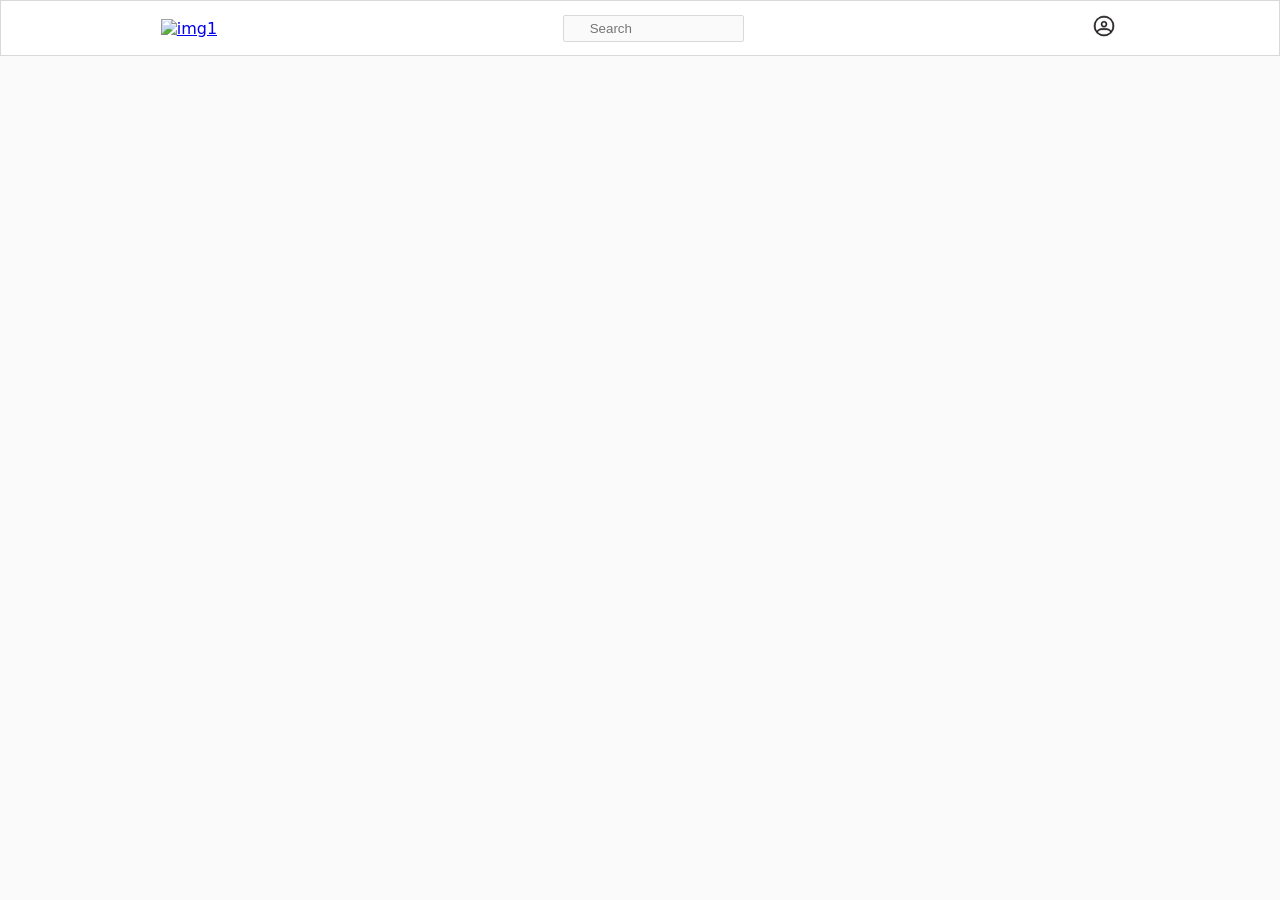
==== Social-Media/index.html @ 2f6d9e46 "kalender opdracht push + social media opdracht navbar klaar" ====
<!doctype html>
<html lang="en">
  <head>
    <link rel="stylesheet" href="style.css" />
    <script src="main.js" defer></script>
    <meta charset="UTF-8" />
    <meta name="viewport" content="width=device-width, initial-scale=1.0" />
    <title>Instagram</title>
  </head>
  <body>
    <header>
      <nav class="navbar">
        <div class="container">
          <div class="logo">
            <a href="index.html">
              <img
                src="/images/14414683-instagram-zwart-logo-aan-transparant-achtergrond-gratis-vector.jpg"
                alt="img1"
                height="30px"
              />
            </a>
          </div>
          <div class="searchbar">
            <input type="text" placeholder="Search" />
          </div>
            <div class="profile">
            <img
              src="images\instagram-profile-icon_772860-1198.avif"
              alt="user Avatar"
              height="30px"
            />
          </div>
        </div>
      </nav>
    </header>
  </body>
</html>
---- Social-Media/style.css ----
*{
    padding: 0;
    margin: 0;
    box-sizing: border-box;
}

body{
    font-size: 1.6rem;
    font-family: -apple-system, system-ui, "Segoe UI", Roboto, Oxygen, Ubuntu,
    Cantarell, "Open Sans", "Helvetica Neue", sans-serif;
    background: #fafafa;
}

html{
    font-size: 62.5%;
}

.navbar {
  position: fixed;
  display: flex;
  align-items: center;
  justify-content: center;
  background: rgb(255, 255, 255);
  width: 100%;
  border: 1px solid rgb(218, 217, 217);
}

.navbar .container {
  padding: 10px 0;
  width: 75%;
  display: flex;
  align-items: center;
  justify-content: space-between;
  
}

.container .logo {
  display: inline-block;
  cursor: pointer;
}

.searchbar input {
  background-color: #fafafa;
  padding: 5px;
  text-indent: 21px;
  outline: none;
  border: 1px solid rgb(218, 217, 217);
  border-radius: 2px;
  color: rgb(77, 77, 77);
}
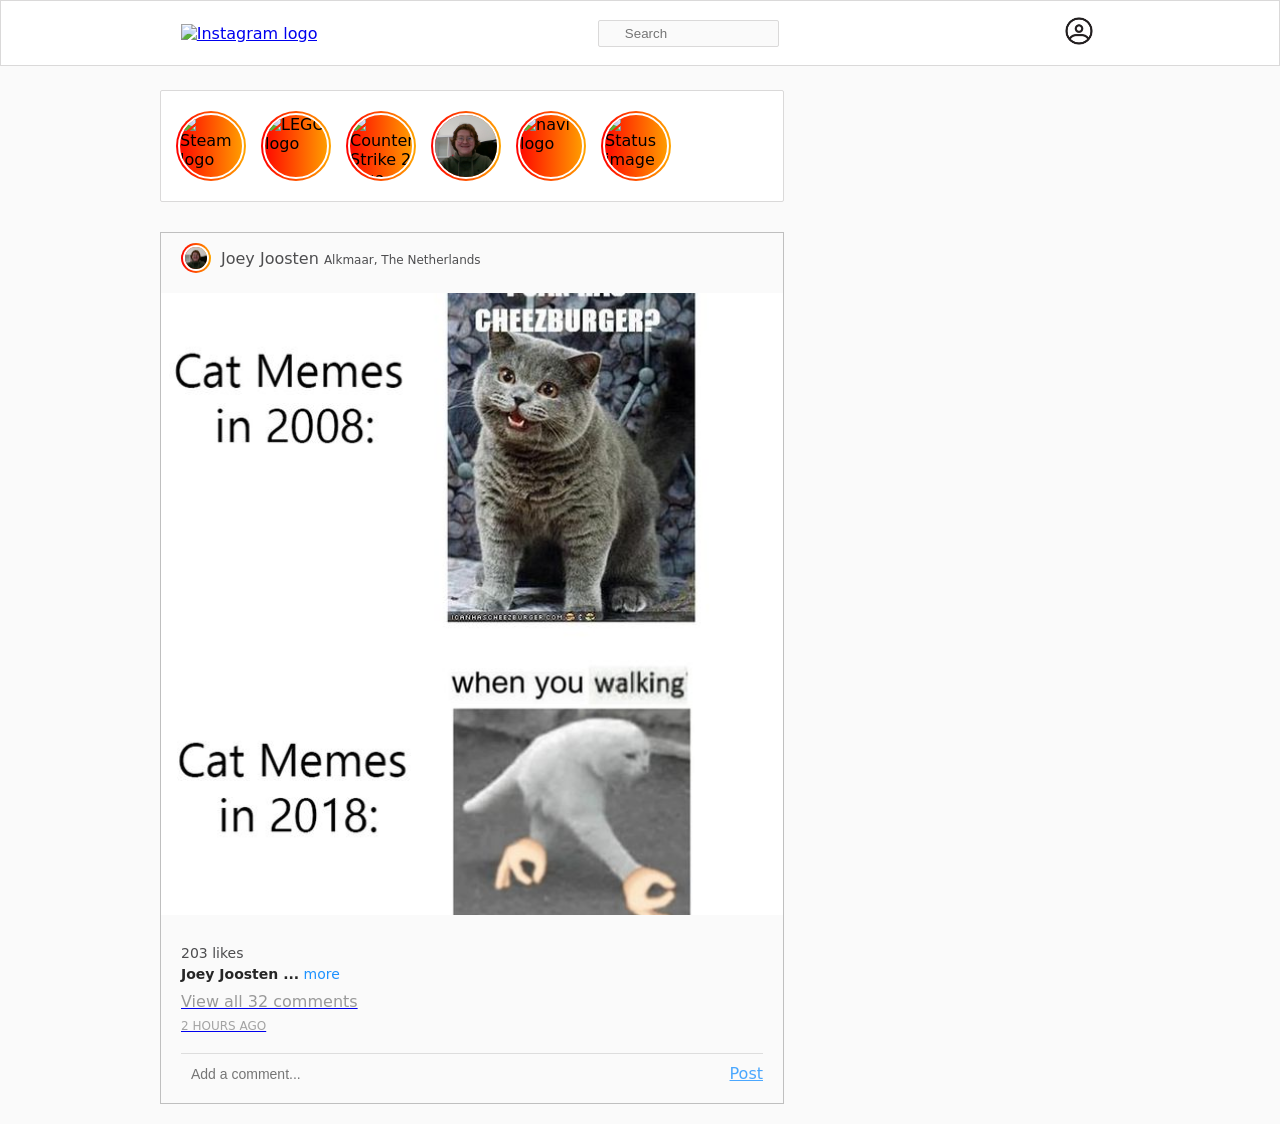
==== commit 1d5c3e74: "status + post nagemaakt" ====
--- a/Social-Media/index.html
+++ b/Social-Media/index.html
@@ -2,11 +2,16 @@
 <html lang="en">
   <head>
     <link rel="stylesheet" href="style.css" />
+    <script
+      src="https://kit.fontawesome.com/ca59deac32.js"
+      crossorigin="anonymous"
+    ></script>
     <script src="main.js" defer></script>
     <meta charset="UTF-8" />
     <meta name="viewport" content="width=device-width, initial-scale=1.0" />
     <title>Instagram</title>
   </head>
+
   <body>
     <header>
       <nav class="navbar">
@@ -15,23 +20,165 @@
             <a href="index.html">
               <img
                 src="/images/14414683-instagram-zwart-logo-aan-transparant-achtergrond-gratis-vector.jpg"
-                alt="img1"
-                height="30px"
+                alt="Instagram logo"
+                height="30"
               />
             </a>
           </div>
+
           <div class="searchbar">
             <input type="text" placeholder="Search" />
           </div>
-            <div class="profile">
+
+          <div class="profile">
             <img
-              src="images\instagram-profile-icon_772860-1198.avif"
-              alt="user Avatar"
-              height="30px"
+              src="images/instagram-profile-icon_772860-1198.avif"
+              alt="User avatar"
+              height="40"
             />
           </div>
         </div>
       </nav>
     </header>
+
+    <main>
+      <div class="container">
+        <div class="column">
+          <div class="statuses">
+            <div class="status">
+              <div class="image">
+                <img
+                  src="https://upload.wikimedia.org/wikipedia/commons/8/83/Steam_icon_logo.svg?utm_source=commons.wikimedia.org&amp;utm_campaign=index&amp;utm_content=original"
+                  alt="Steam logo"
+                />
+              </div>
+            </div>
+
+            <div class="status">
+              <div class="image">
+                <img
+                  src="https://upload.wikimedia.org/wikipedia/commons/2/24/LEGO_logo.svg?utm_source=nl.wikipedia.org&amp;utm_campaign=index&amp;utm_content=original"
+                  alt="LEGO logo"
+                />
+              </div>
+            </div>
+
+            <div class="status">
+              <div class="image">
+                <img
+                  src="https://1000logos.net/wp-content/uploads/2025/10/Counter-Strike-2-CS2-–-A-Modern-Evolution-2023–Present.png"
+                  alt="Counter-Strike 2 logo"
+                />
+              </div>
+            </div>
+
+            <div class="status">
+              <div class="image">
+                <img
+                  src="images/WIN_20261002_12_16_53_Pro.jpg"
+                  alt="Status image"
+                />
+              </div>
+            </div>
+
+            <div class="status">
+              <div class="image">
+                <img
+                  src="https://i-p.rmcdn.net/51949b9bb50eea00000003b9/1175932/image-eb5d6725-2b5d-44a3-8d3e-8ba4783723a5.jpg?w=2026&e=webp&cX=0&cY=70.96132358023283&cW=3508&cH=2338.0773528395343"
+                  alt="navi logo"
+                />
+              </div>
+            </div>
+
+            <div class="status">
+              <div class="image">
+                <img
+                  src="https://workingfamilies.org/wp-content/uploads/2025/05/036-1536x1536.png"
+                  alt="Status image"
+                />
+              </div>
+            </div>
+          </div>
+
+          <div class="card">
+            <div class="top">
+              <div class="userDetails">
+                <div class="profilePic">
+                  <div class="profile_img">
+                    <div class="image">
+                      <img
+                        src="images/WIN_20261002_12_16_53_Pro.jpg"
+                        alt="Joey Joosten's profile"
+                      />
+                    </div>
+                  </div>
+                </div>
+
+                <h3>
+                  Joey Joosten
+                  <span>Alkmaar, The Netherlands</span>
+                </h3>
+              </div>
+
+              <div>
+                <span class="dot">
+                  <i class="fa-solid fa-ellipsis"></i>
+                </span>
+              </div>
+            </div>
+
+            <div class="imgBox">
+              <img
+                src="images/8dbd5c301ac67eedb02c7248205eb173.jpg"
+                alt="Post"
+              />
+            </div>
+
+            <div class="bottom">
+              <div class="actionBtns">
+                <div class="left">
+                  <i class="far fa-heart"></i>
+                  <i class="far fa-comment"></i>
+                  <i class="far fa-paper-plane"></i>
+                </div>
+
+                <div class="right">
+                  <i class="far fa-bookmark"></i>
+                </div>
+              </div>
+
+              <p class="likes">203 likes</p>
+              <p class="message">
+                <b>Joey Joosten ...</b>
+                <span>more</span>
+              </p>
+
+              <a href="#">
+                <h4 class="comments">View all 32 comments</h4>
+              </a>
+
+              <a href="#">
+                <h5 class="postTime">2 hours ago</h5>
+              </a>
+
+              <div class="addComments">
+                <div class="reaction">
+                  <h3>
+                    <i class="far fa-smile"></i>
+                  </h3>
+                </div>
+
+                <input
+                  type="text"
+                  class="text"
+                  placeholder="Add a comment..."
+                />
+                <a href="#">Post</a>
+              </div>
+            </div>
+          </div>
+        </div>
+      </div>
+    </main>
   </body>
-</html>
+</html>
--- a/Social-Media/style.css
+++ b/Social-Media/style.css
@@ -1,24 +1,39 @@
-*{
-    padding: 0;
-    margin: 0;
-    box-sizing: border-box;
-}
-
-body{
-    font-size: 1.6rem;
-    font-family: -apple-system, system-ui, "Segoe UI", Roboto, Oxygen, Ubuntu,
-    Cantarell, "Open Sans", "Helvetica Neue", sans-serif;
-    background: #fafafa;
-}
-
-html{
-    font-size: 62.5%;
+* {
+  padding: 0;
+  margin: 0;
+  box-sizing: border-box;
+}
+
+body {
+  font-size: 1.6rem;
+  font-family:
+    -apple-system, system-ui, "Segoe UI", Roboto, Oxygen, Ubuntu, Cantarell,
+    "Open Sans", "Helvetica Neue", sans-serif;
+  background: #fafafa;
+}
+
+html {
+  font-size: 62.5%;
+  scrollbar-width: none;
+  -ms-overflow-style: none;
+}
+
+html::-webkit-scrollbar {
+  display: none;
+}
+
+main {
+  width: 100%;
+  display: flex;
+  align-items: center;
+  justify-content: center;
 }
 
 .navbar {
   position: fixed;
   display: flex;
-  align-items: center;
+  z-index: 1;
+  
   justify-content: center;
   background: rgb(255, 255, 255);
   width: 100%;
@@ -26,17 +41,11 @@
 }
 
 .navbar .container {
-  padding: 10px 0;
+  padding: 10px 20px;
   width: 75%;
   display: flex;
   align-items: center;
   justify-content: space-between;
-  
-}
-
-.container .logo {
-  display: inline-block;
-  cursor: pointer;
 }
 
 .searchbar input {
@@ -49,3 +58,235 @@
   color: rgb(77, 77, 77);
 }
 
+main .container {
+  position: relative;
+  margin-top: 60px;
+  width: 75%;
+  display: flex;
+  align-items: flex-start;
+  justify-content: space-between;
+}
+
+ /*column code used for posts and status viewer max width*/
+.column {
+  width: 65%;
+  margin-top: 30px;
+}
+
+.statuses {
+  margin-bottom: 30px;
+  width: 100%;
+  background-color: #fff;
+  display: flex;
+  align-items: center;
+  justify-content: start;
+  padding: 20px 0;
+  border-radius: 2px;
+  border: 1px solid rgb(218, 217, 217);
+  overflow: auto;
+}
+
+.statuses .status {
+  border-radius: 50%;
+  overflow: auto;
+  width: 70px;
+  height: 70px;
+  min-width: 70px;
+  min-height: 70px;
+  background: linear-gradient(to right, red, orange);
+  padding: 2px;
+  margin-left: 15px;
+  cursor: pointer;
+}
+
+.statuses .status .image {
+  position: relative;
+  width: 100%;
+  height: 100%;
+  border-radius: 50%;
+  overflow: hidden;
+  cursor: pointer;
+  display: flex;
+  align-items: center;
+  justify-content: center;
+  border: 2px solid white;
+}
+
+.statuses .status img,
+.profilePic .profile_img img,
+.imgBox img {
+  width: 100%;
+  height: 100%;
+  object-fit: cover;
+}
+
+ /*Column used for the posts*/
+.column .card {
+  margin-bottom: 20px;
+  position: relative;
+  width: 100%;
+  display: inline-block;
+  border: 1px solid rgba(7, 7, 7, 0.24);
+}
+
+.column .card .top {
+  padding: 10px 20px;
+  display: flex;
+  justify-content: space-between;
+  align-items: center;
+}
+
+.column .card .bottom {
+  padding: 10px 20px;
+}
+
+.column .card .top .userDetails {
+  width: 100%;
+  display: flex;
+  align-items: center;
+}
+
+.profilePic {
+  display: inline-block;
+  cursor: pointer;
+}
+
+.profilePic .profile_img {
+  border-radius: 50%;
+  overflow: hidden;
+  width: 30px;
+  height: 30px;
+  background: linear-gradient(to right, red, orange);
+  padding: 2px;
+  margin-right: 10px;
+  cursor: pointer;
+}
+
+.profilePic .profile_img .image {
+  position: relative;
+  width: 100%;
+  height: 100%;
+  border-radius: 50%;
+  overflow: hidden;
+  cursor: pointer;
+  display: flex;
+  align-items: center;
+  justify-content: center;
+  border: 2px solid white;
+}
+
+.cover {
+  position: absolute;
+  top: 0;
+  left: 0;
+  width: 100%;
+  height: 100%;
+  object-fit: cover;
+}
+
+.column .card .top .userDetails h3 {
+  font-size: 16px;
+  color: #4d4d4f;
+  font-weight: 500;
+}
+
+.column .card .top .userDetails h3 span {
+  font-size: 12px;
+}
+
+.dot {
+  cursor: pointer; 
+}
+
+.imgBox {
+  position: relative;
+  width: 100%;
+  aspect-ratio: 1 / 1;
+  overflow: hidden;
+  margin: 10px 0 15px;
+}
+
+.imgBox img {
+  display: block;
+}
+
+.actionBtns {
+  display: flex;
+  justify-content: space-between;
+  align-items: center;
+}
+
+.actionBtns .left svg {
+  font-size: 26px;
+  margin-right: 8px;
+  margin-bottom: 10px;
+}
+
+.actionBtns .right svg {
+  font-size: 26px;
+  margin-bottom: 10px;
+}
+
+.likes {
+  font-weight: 500;
+  margin-top: 5px;
+  font-size: 14px;
+  color: #4d4d4f;
+}
+
+.message {
+  margin-top: 5px;
+  font-size: 14px;
+  color: #777;
+}
+
+.message b {
+  color: #262626;
+}
+
+.message span {
+  cursor: pointer;
+  color: #1d92ff;
+}
+
+.comments {
+  margin-top: 10px;
+  font-weight: 400;
+  color: #999;
+}
+
+.addComments {
+  display: flex;
+  align-items: center;
+  margin-top: 20px;
+  border-top: 1px solid #ddd;
+  padding: 10px 0;
+}
+
+.addComments a {
+  color: #1d92ffcb;
+}
+
+.addComments .reaction {
+  position: relative;
+  font-size: 18px;
+  margin-right: 10px;
+  color: rgb(88, 88, 88);
+}
+
+input.text {
+  width: 100%;
+  border: none;
+  outline: none;
+  font-size: 14px;
+  color: #262626;
+  background: none;
+}
+
+.postTime {
+  margin-top: 8px;
+  font-weight: lighter;
+  color: rgb(163, 163, 163);
+  font-size: 12px;
+  text-transform: uppercase;
+}
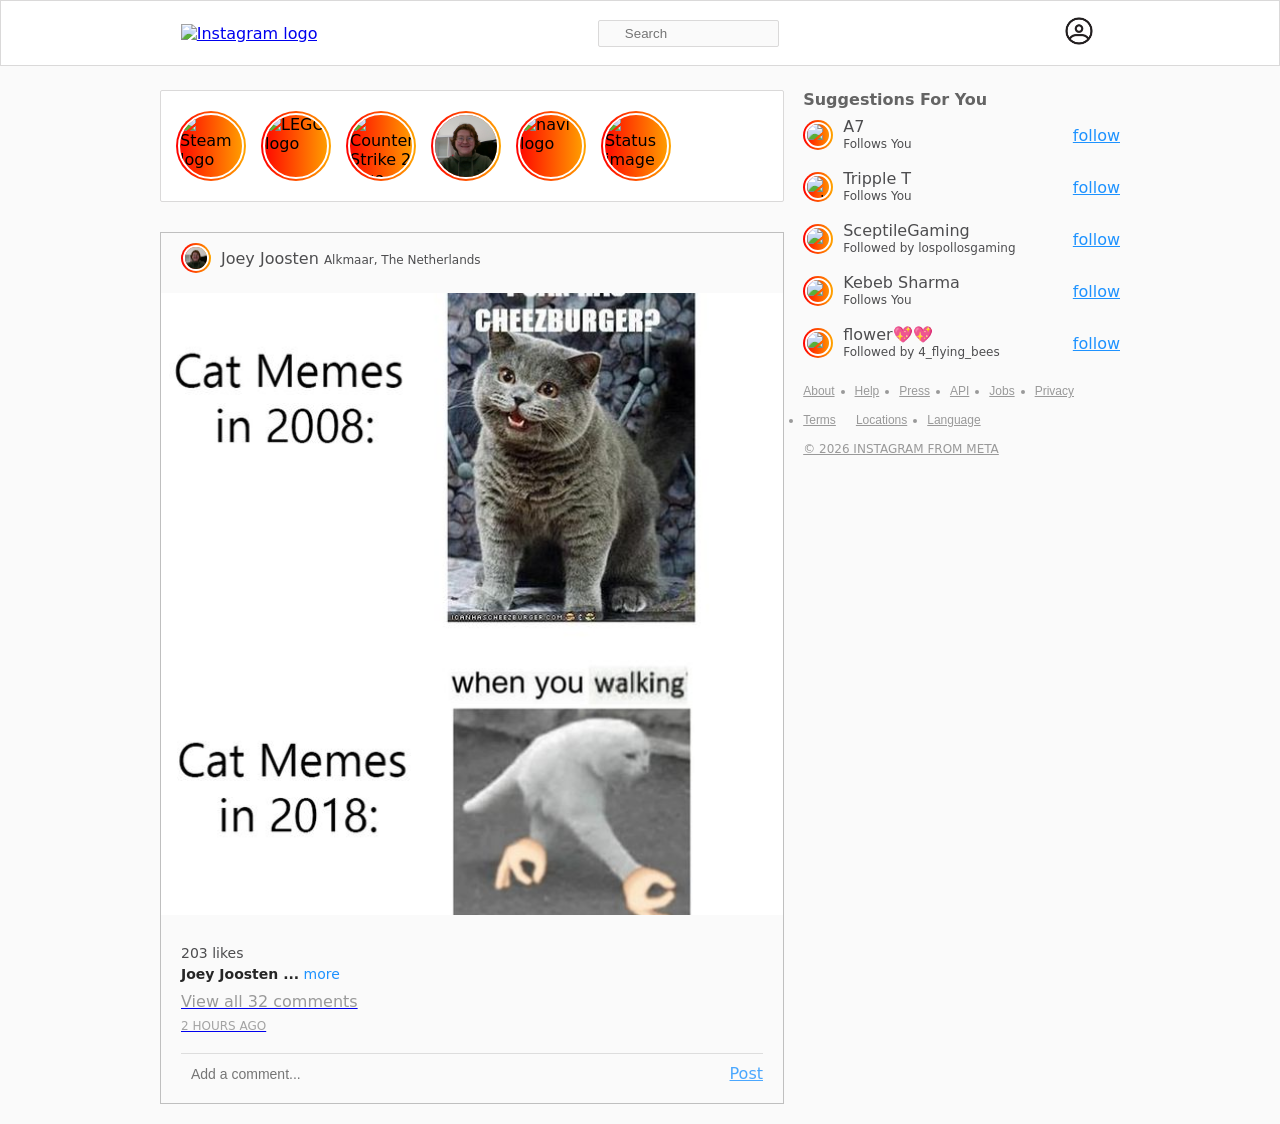
==== commit 78629ca7: "Follower suggestions en footer af. Verdere code optimisatie (gooi hem af een toe een keer door een s" ====
--- a/Social-Media/index.html
+++ b/Social-Media/index.html
@@ -1,184 +1,312 @@
 <!doctype html>
 <html lang="en">
-  <head>
-    <link rel="stylesheet" href="style.css" />
-    <script
-      src="https://kit.fontawesome.com/ca59deac32.js"
-      crossorigin="anonymous"
-    ></script>
-    <script src="main.js" defer></script>
-    <meta charset="UTF-8" />
-    <meta name="viewport" content="width=device-width, initial-scale=1.0" />
-    <title>Instagram</title>
-  </head>
-
-  <body>
-    <header>
-      <nav class="navbar">
-        <div class="container">
-          <div class="logo">
-            <a href="index.html">
-              <img
-                src="/images/14414683-instagram-zwart-logo-aan-transparant-achtergrond-gratis-vector.jpg"
-                alt="Instagram logo"
-                height="30"
-              />
-            </a>
-          </div>
-
-          <div class="searchbar">
-            <input type="text" placeholder="Search" />
-          </div>
-
-          <div class="profile">
-            <img
-              src="images/instagram-profile-icon_772860-1198.avif"
-              alt="User avatar"
-              height="40"
-            />
-          </div>
-        </div>
-      </nav>
-    </header>
-
-    <main>
-      <div class="container">
-        <div class="column">
-          <div class="statuses">
-            <div class="status">
-              <div class="image">
-                <img
-                  src="https://upload.wikimedia.org/wikipedia/commons/8/83/Steam_icon_logo.svg?utm_source=commons.wikimedia.org&amp;utm_campaign=index&amp;utm_content=original"
-                  alt="Steam logo"
-                />
-              </div>
+    <head>
+        <link rel="stylesheet" href="style.css" />
+        <script
+            src="https://kit.fontawesome.com/ca59deac32.js"
+            crossorigin="anonymous"
+        ></script>
+        <script src="main.js" defer></script>
+        <meta charset="UTF-8" />
+        <meta name="viewport" content="width=device-width, initial-scale=1.0" />
+        <title>Instagram</title>
+    </head>
+
+    <body>
+        <header>
+            <nav class="navbar">
+                <div class="container">
+                    <div class="logo">
+                        <a href="index.html">
+                            <img
+                                src="/images/14414683-instagram-zwart-logo-aan-transparant-achtergrond-gratis-vector.jpg"
+                                alt="Instagram logo"
+                                height="30"
+                            />
+                        </a>
+                    </div>
+
+                    <div class="searchbar">
+                        <input type="text" placeholder="Search" />
+                    </div>
+
+                    <div class="profile">
+                        <img
+                            src="images/instagram-profile-icon_772860-1198.avif"
+                            alt="User avatar"
+                            height="40"
+                        />
+                    </div>
+                </div>
+            </nav>
+        </header>
+
+        <main>
+            <div class="container">
+                <div class="column">
+                    <div class="statuses">
+                        <div class="status">
+                            <div class="image">
+                                <img
+                                    src="https://upload.wikimedia.org/wikipedia/commons/8/83/Steam_icon_logo.svg?utm_source=commons.wikimedia.org&amp;utm_campaign=index&amp;utm_content=original"
+                                    alt="Steam logo"
+                                />
+                            </div>
+                        </div>
+
+                        <div class="status">
+                            <div class="image">
+                                <img
+                                    src="https://upload.wikimedia.org/wikipedia/commons/2/24/LEGO_logo.svg?utm_source=nl.wikipedia.org&amp;utm_campaign=index&amp;utm_content=original"
+                                    alt="LEGO logo"
+                                />
+                            </div>
+                        </div>
+
+                        <div class="status">
+                            <div class="image">
+                                <img
+                                    src="https://1000logos.net/wp-content/uploads/2025/10/Counter-Strike-2-CS2-–-A-Modern-Evolution-2023–Present.png"
+                                    alt="Counter-Strike 2 logo"
+                                />
+                            </div>
+                        </div>
+
+                        <div class="status">
+                            <div class="image">
+                                <img
+                                    src="images/WIN_20261002_12_16_53_Pro.jpg"
+                                    alt="Status image"
+                                />
+                            </div>
+                        </div>
+
+                        <div class="status">
+                            <div class="image">
+                                <img
+                                    src="https://i-p.rmcdn.net/51949b9bb50eea00000003b9/1175932/image-eb5d6725-2b5d-44a3-8d3e-8ba4783723a5.jpg?w=2026&e=webp&cX=0&cY=70.96132358023283&cW=3508&cH=2338.0773528395343"
+                                    alt="navi logo"
+                                />
+                            </div>
+                        </div>
+
+                        <div class="status">
+                            <div class="image">
+                                <img
+                                    src="https://workingfamilies.org/wp-content/uploads/2025/05/036-1536x1536.png"
+                                    alt="Status image"
+                                />
+                            </div>
+                        </div>
+                    </div>
+
+                    <div class="card">
+                        <div class="top">
+                            <div class="userDetails">
+                                <div class="profilePic">
+                                    <div class="profile_img">
+                                        <div class="image">
+                                            <img
+                                                src="images/WIN_20261002_12_16_53_Pro.jpg"
+                                                alt="Joey Joosten's profile"
+                                            />
+                                        </div>
+                                    </div>
+                                </div>
+
+                                <h3>
+                                    Joey Joosten
+                                    <span>Alkmaar, The Netherlands</span>
+                                </h3>
+                            </div>
+
+                            <div>
+                                <span class="dot">
+                                    <i class="fa-solid fa-ellipsis"></i>
+                                </span>
+                            </div>
+                        </div>
+
+                        <div class="imgBox">
+                            <img
+                                src="images/8dbd5c301ac67eedb02c7248205eb173.jpg"
+                                alt="Post"
+                            />
+                        </div>
+
+                        <div class="bottom">
+                            <div class="actionBtns">
+                                <div class="left">
+                                    <i class="far fa-heart"></i>
+                                    <i class="far fa-comment"></i>
+                                    <i class="far fa-paper-plane"></i>
+                                </div>
+
+                                <div class="right">
+                                    <i class="far fa-bookmark"></i>
+                                </div>
+                            </div>
+
+                            <p class="likes">203 likes</p>
+                            <p class="message">
+                                <b>Joey Joosten ...</b>
+                                <span>more</span>
+                            </p>
+
+                            <a href="#">
+                                <h4 class="comments">View all 32 comments</h4>
+                            </a>
+
+                            <a href="#">
+                                <h5 class="postTime">2 hours ago</h5>
+                            </a>
+
+                            <div class="addComments">
+                                <div class="reaction">
+                                    <h3>
+                                        <i class="far fa-smile"></i>
+                                    </h3>
+                                </div>
+
+                                <input
+                                    type="text"
+                                    class="text"
+                                    placeholder="Add a comment..."
+                                />
+                                <a href="#">Post</a>
+                            </div>
+                        </div>
+                    </div>
+                </div>
+
+                <div class="suggestions">
+                    <div class="card">
+                        <h4>Suggestions For You</h4>
+                        <div class="top">
+                            <div class="userDetails">
+                                <div class="profilePic">
+                                    <div class="profile_img">
+                                        <div class="image">
+                                            <img
+                                                src="https://upload.wikimedia.org/wikipedia/en/7/73/Trollface.png?utm_source=en.wikipedia.org&utm_campaign=imageinfo&utm_content=thumbnail_unscaled"
+                                                alt="trollface lmaooooo"
+                                            />
+                                        </div>
+                                    </div>
+                                </div>
+                                <h3>
+                                    A7<br />
+                                    <span>Follows You</span>
+                                </h3>
+                            </div>
+                            <div>
+                                <a href="#" class="follow">follow </a>
+                            </div>
+                        </div>
+                        <div class="top">
+                            <div class="userDetails">
+                                <div class="profilePic">
+                                    <div class="profile_img">
+                                        <div class="image">
+                                            <img
+                                                src="https://upload.wikimedia.org/wikipedia/commons/1/12/Full_image_of_Tung_Tung_Tung_Sahur.png?utm_source=en.wikipedia.org&utm_campaign=imageinfo&utm_content=original"
+                                                alt="triple t lmaooooo"
+                                            />
+                                        </div>
+                                    </div>
+                                </div>
+                                <h3>
+                                    Tripple T<br />
+                                    <span>Follows You</span>
+                                </h3>
+                            </div>
+                            <div>
+                                <a href="#" class="follow">follow </a>
+                            </div>
+                        </div>
+                        <div class="top">
+                            <div class="userDetails">
+                                <div class="profilePic">
+                                    <div class="profile_img">
+                                        <div class="image">
+                                            <img
+                                                src="/images/Screenshot 2026-10-05 112156.png"
+                                                alt="img14"
+                                            />
+                                        </div>
+                                    </div>
+                                </div>
+                                <h3>
+                                    SceptileGaming<br />
+                                    <span>Followed by lospollosgaming</span>
+                                </h3>
+                            </div>
+                            <div>
+                                <a href="#" class="follow">follow</a>
+                            </div>
+                        </div>
+                        <div class="top">
+                            <div class="userDetails">
+                                <div class="profilePic">
+                                    <div class="profile_img">
+                                        <div class="image">
+                                            <img
+                                                src="https://upload.wikimedia.org/wikipedia/commons/1/17/Shawarma_preparation_in_central_Aleppo%2C_Syria.jpg?utm_source=nl.wikipedia.org&utm_campaign=imageinfo&utm_content=original"
+                                                alt="kebeb"
+                                            />
+                                        </div>
+                                    </div>
+                                </div>
+                                <h3>
+                                    Kebeb Sharma<br />
+                                    <span>Follows You</span>
+                                </h3>
+                            </div>
+                            <div>
+                                <a href="#" class="follow">follow </a>
+                            </div>
+                        </div>
+                        <div class="top">
+                            <div class="userDetails">
+                                <div class="profilePic">
+                                    <div class="profile_img">
+                                        <div class="image">
+                                            <img
+                                                src="https://upload.wikimedia.org/wikipedia/commons/6/60/Beautiful-pink-flower_-_West_Virginia_-_ForestWander.jpg?utm_source=commons.wikimedia.org&utm_campaign=imageinfo&utm_content=original"
+                                                alt="img16"
+                                                class="cover"
+                                            />
+                                        </div>
+                                    </div>
+                                </div>
+                                <h3>
+                                    flower💖💖<br />
+                                    <span>Followed by 4_flying_bees</span>
+                                </h3>
+                            </div>
+                            <div>
+                                <a href="#" class="follow">follow </a>
+                            </div>
+                        </div>
+                        <footer>
+                            <ul class="FooterList">
+                                <li class="about"><a href="#">About</a></li>
+                                <li><a href="#">Help</a></li>
+                                <li><a href="#">Press</a></li>
+                                <li><a href="#">API</a></li>
+                                <li><a href="#">Jobs</a></li>
+                                <li><a href="#">Privacy</a></li>
+                                <li><a href="#">Terms</a></li>
+                                <li class="locations">
+                                    <a href="#">Locations</a>
+                                </li>
+                                <li><a href="#">Language</a></li>
+                            </ul>
+                            <a href="#">&copy; 2026 INSTAGRAM FROM META</a>
+                        </footer>
+                    </div>
+                </div>
             </div>
-
-            <div class="status">
-              <div class="image">
-                <img
-                  src="https://upload.wikimedia.org/wikipedia/commons/2/24/LEGO_logo.svg?utm_source=nl.wikipedia.org&amp;utm_campaign=index&amp;utm_content=original"
-                  alt="LEGO logo"
-                />
-              </div>
-            </div>
-
-            <div class="status">
-              <div class="image">
-                <img
-                  src="https://1000logos.net/wp-content/uploads/2025/10/Counter-Strike-2-CS2-–-A-Modern-Evolution-2023–Present.png"
-                  alt="Counter-Strike 2 logo"
-                />
-              </div>
-            </div>
-
-            <div class="status">
-              <div class="image">
-                <img
-                  src="images/WIN_20261002_12_16_53_Pro.jpg"
-                  alt="Status image"
-                />
-              </div>
-            </div>
-
-            <div class="status">
-              <div class="image">
-                <img
-                  src="https://i-p.rmcdn.net/51949b9bb50eea00000003b9/1175932/image-eb5d6725-2b5d-44a3-8d3e-8ba4783723a5.jpg?w=2026&e=webp&cX=0&cY=70.96132358023283&cW=3508&cH=2338.0773528395343"
-                  alt="navi logo"
-                />
-              </div>
-            </div>
-
-            <div class="status">
-              <div class="image">
-                <img
-                  src="https://workingfamilies.org/wp-content/uploads/2025/05/036-1536x1536.png"
-                  alt="Status image"
-                />
-              </div>
-            </div>
-          </div>
-
-          <div class="card">
-            <div class="top">
-              <div class="userDetails">
-                <div class="profilePic">
-                  <div class="profile_img">
-                    <div class="image">
-                      <img
-                        src="images/WIN_20261002_12_16_53_Pro.jpg"
-                        alt="Joey Joosten's profile"
-                      />
-                    </div>
-                  </div>
-                </div>
-
-                <h3>
-                  Joey Joosten
-                  <span>Alkmaar, The Netherlands</span>
-                </h3>
-              </div>
-
-              <div>
-                <span class="dot">
-                  <i class="fa-solid fa-ellipsis"></i>
-                </span>
-              </div>
-            </div>
-
-            <div class="imgBox">
-              <img
-                src="images/8dbd5c301ac67eedb02c7248205eb173.jpg"
-                alt="Post"
-              />
-            </div>
-
-            <div class="bottom">
-              <div class="actionBtns">
-                <div class="left">
-                  <i class="far fa-heart"></i>
-                  <i class="far fa-comment"></i>
-                  <i class="far fa-paper-plane"></i>
-                </div>
-
-                <div class="right">
-                  <i class="far fa-bookmark"></i>
-                </div>
-              </div>
-
-              <p class="likes">203 likes</p>
-              <p class="message">
-                <b>Joey Joosten ...</b>
-                <span>more</span>
-              </p>
-
-              <a href="#">
-                <h4 class="comments">View all 32 comments</h4>
-              </a>
-
-              <a href="#">
-                <h5 class="postTime">2 hours ago</h5>
-              </a>
-
-              <div class="addComments">
-                <div class="reaction">
-                  <h3>
-                    <i class="far fa-smile"></i>
-                  </h3>
-                </div>
-
-                <input
-                  type="text"
-                  class="text"
-                  placeholder="Add a comment..."
-                />
-                <a href="#">Post</a>
-              </div>
-            </div>
-          </div>
-        </div>
-      </div>
-    </main>
-  </body>
-</html>+        </main>
+    </body>
+</html>
--- a/Social-Media/style.css
+++ b/Social-Media/style.css
@@ -1,292 +1,380 @@
 * {
-  padding: 0;
-  margin: 0;
-  box-sizing: border-box;
+    padding: 0;
+    margin: 0;
+    box-sizing: border-box;
 }
 
 body {
-  font-size: 1.6rem;
-  font-family:
-    -apple-system, system-ui, "Segoe UI", Roboto, Oxygen, Ubuntu, Cantarell,
-    "Open Sans", "Helvetica Neue", sans-serif;
-  background: #fafafa;
+    font-size: 1.6rem;
+    font-family:
+        -apple-system, system-ui, "Segoe UI", Roboto, Oxygen, Ubuntu, Cantarell,
+        "Open Sans", "Helvetica Neue", sans-serif;
+    background: #fafafa;
 }
 
 html {
-  font-size: 62.5%;
-  scrollbar-width: none;
-  -ms-overflow-style: none;
+    font-size: 62.5%;
+    scrollbar-width: none;
+    -ms-overflow-style: none;
 }
 
 html::-webkit-scrollbar {
-  display: none;
+    display: none;
 }
 
 main {
-  width: 100%;
-  display: flex;
-  align-items: center;
-  justify-content: center;
+    width: 100%;
+    display: flex;
+    align-items: center;
+    justify-content: center;
 }
 
 .navbar {
-  position: fixed;
-  display: flex;
-  z-index: 1;
-  
-  justify-content: center;
-  background: rgb(255, 255, 255);
-  width: 100%;
-  border: 1px solid rgb(218, 217, 217);
+    position: fixed;
+    display: flex;
+    z-index: 1;
+
+    justify-content: center;
+    background: rgb(255, 255, 255);
+    width: 100%;
+    border: 1px solid rgb(218, 217, 217);
 }
 
 .navbar .container {
-  padding: 10px 20px;
-  width: 75%;
-  display: flex;
-  align-items: center;
-  justify-content: space-between;
+    padding: 10px 20px;
+    width: 75%;
+    display: flex;
+    align-items: center;
+    justify-content: space-between;
 }
 
 .searchbar input {
-  background-color: #fafafa;
-  padding: 5px;
-  text-indent: 21px;
-  outline: none;
-  border: 1px solid rgb(218, 217, 217);
-  border-radius: 2px;
-  color: rgb(77, 77, 77);
+    background-color: #fafafa;
+    padding: 5px;
+    text-indent: 21px;
+    outline: none;
+    border: 1px solid rgb(218, 217, 217);
+    border-radius: 2px;
+    color: rgb(77, 77, 77);
 }
 
 main .container {
-  position: relative;
-  margin-top: 60px;
-  width: 75%;
-  display: flex;
-  align-items: flex-start;
-  justify-content: space-between;
-}
-
- /*column code used for posts and status viewer max width*/
+    position: relative;
+    margin-top: 60px;
+    width: 75%;
+    display: flex;
+    align-items: flex-start;
+    justify-content: space-between;
+}
+
+/*column code used for posts and status viewer max width*/
 .column {
-  width: 65%;
-  margin-top: 30px;
+    width: 65%;
+    margin-top: 30px;
 }
 
 .statuses {
-  margin-bottom: 30px;
-  width: 100%;
-  background-color: #fff;
-  display: flex;
-  align-items: center;
-  justify-content: start;
-  padding: 20px 0;
-  border-radius: 2px;
-  border: 1px solid rgb(218, 217, 217);
-  overflow: auto;
+    margin-bottom: 30px;
+    width: 100%;
+    background-color: #fff;
+    display: flex;
+    align-items: center;
+    justify-content: start;
+    padding: 20px 0;
+    border-radius: 2px;
+    border: 1px solid rgb(218, 217, 217);
+    overflow: auto;
 }
 
 .statuses .status {
-  border-radius: 50%;
-  overflow: auto;
-  width: 70px;
-  height: 70px;
-  min-width: 70px;
-  min-height: 70px;
-  background: linear-gradient(to right, red, orange);
-  padding: 2px;
-  margin-left: 15px;
-  cursor: pointer;
+    border-radius: 50%;
+    overflow: auto;
+    width: 70px;
+    height: 70px;
+    min-width: 70px;
+    min-height: 70px;
+    background: linear-gradient(to right, red, orange);
+    padding: 2px;
+    margin-left: 15px;
+    cursor: pointer;
 }
 
 .statuses .status .image {
-  position: relative;
-  width: 100%;
-  height: 100%;
-  border-radius: 50%;
-  overflow: hidden;
-  cursor: pointer;
-  display: flex;
-  align-items: center;
-  justify-content: center;
-  border: 2px solid white;
+    position: relative;
+    width: 100%;
+    height: 100%;
+    border-radius: 50%;
+    overflow: hidden;
+    cursor: pointer;
+    display: flex;
+    align-items: center;
+    justify-content: center;
+    border: 2px solid white;
 }
 
 .statuses .status img,
 .profilePic .profile_img img,
 .imgBox img {
-  width: 100%;
-  height: 100%;
-  object-fit: cover;
-}
-
- /*Column used for the posts*/
+    width: 100%;
+    height: 100%;
+    object-fit: cover;
+}
+
+/*Column used for the posts*/
 .column .card {
-  margin-bottom: 20px;
-  position: relative;
-  width: 100%;
-  display: inline-block;
-  border: 1px solid rgba(7, 7, 7, 0.24);
+    margin-bottom: 20px;
+    position: relative;
+    width: 100%;
+    display: inline-block;
+    border: 1px solid rgba(7, 7, 7, 0.24);
 }
 
 .column .card .top {
-  padding: 10px 20px;
-  display: flex;
-  justify-content: space-between;
-  align-items: center;
+    padding: 10px 20px;
+    display: flex;
+    justify-content: space-between;
+    align-items: center;
 }
 
 .column .card .bottom {
-  padding: 10px 20px;
+    padding: 10px 20px;
 }
 
 .column .card .top .userDetails {
-  width: 100%;
-  display: flex;
-  align-items: center;
+    width: 100%;
+    display: flex;
+    align-items: center;
 }
 
 .profilePic {
-  display: inline-block;
-  cursor: pointer;
+    display: inline-block;
+    cursor: pointer;
 }
 
 .profilePic .profile_img {
-  border-radius: 50%;
-  overflow: hidden;
-  width: 30px;
-  height: 30px;
-  background: linear-gradient(to right, red, orange);
-  padding: 2px;
-  margin-right: 10px;
-  cursor: pointer;
+    border-radius: 50%;
+    overflow: hidden;
+    width: 30px;
+    height: 30px;
+    background: linear-gradient(to right, red, orange);
+    padding: 2px;
+    margin-right: 10px;
+    cursor: pointer;
 }
 
 .profilePic .profile_img .image {
-  position: relative;
-  width: 100%;
-  height: 100%;
-  border-radius: 50%;
-  overflow: hidden;
-  cursor: pointer;
-  display: flex;
-  align-items: center;
-  justify-content: center;
-  border: 2px solid white;
+    position: relative;
+    width: 100%;
+    height: 100%;
+    border-radius: 50%;
+    overflow: hidden;
+    cursor: pointer;
+    display: flex;
+    align-items: center;
+    justify-content: center;
+    border: 2px solid white;
 }
 
 .cover {
-  position: absolute;
-  top: 0;
-  left: 0;
-  width: 100%;
-  height: 100%;
-  object-fit: cover;
+    position: absolute;
+    top: 0;
+    left: 0;
+    width: 100%;
+    height: 100%;
+    object-fit: cover;
 }
 
 .column .card .top .userDetails h3 {
-  font-size: 16px;
-  color: #4d4d4f;
-  font-weight: 500;
+    font-size: 16px;
+    color: #4d4d4f;
+    font-weight: 500;
 }
 
 .column .card .top .userDetails h3 span {
-  font-size: 12px;
+    font-size: 12px;
 }
 
 .dot {
-  cursor: pointer; 
+    cursor: pointer;
 }
 
 .imgBox {
-  position: relative;
-  width: 100%;
-  aspect-ratio: 1 / 1;
-  overflow: hidden;
-  margin: 10px 0 15px;
+    position: relative;
+    width: 100%;
+    aspect-ratio: 1 / 1;
+    overflow: hidden;
+    margin: 10px 0 15px;
 }
 
 .imgBox img {
-  display: block;
+    display: block;
 }
 
 .actionBtns {
-  display: flex;
-  justify-content: space-between;
-  align-items: center;
+    display: flex;
+    justify-content: space-between;
+    align-items: center;
 }
 
 .actionBtns .left svg {
-  font-size: 26px;
-  margin-right: 8px;
-  margin-bottom: 10px;
+    font-size: 26px;
+    margin-right: 8px;
+    margin-bottom: 10px;
 }
 
 .actionBtns .right svg {
-  font-size: 26px;
-  margin-bottom: 10px;
+    font-size: 26px;
+    margin-bottom: 10px;
 }
 
 .likes {
-  font-weight: 500;
-  margin-top: 5px;
-  font-size: 14px;
-  color: #4d4d4f;
+    font-weight: 500;
+    margin-top: 5px;
+    font-size: 14px;
+    color: #4d4d4f;
 }
 
 .message {
-  margin-top: 5px;
-  font-size: 14px;
-  color: #777;
+    margin-top: 5px;
+    font-size: 14px;
+    color: #777;
 }
 
 .message b {
-  color: #262626;
+    color: #262626;
 }
 
 .message span {
-  cursor: pointer;
-  color: #1d92ff;
+    cursor: pointer;
+    color: #1d92ff;
 }
 
 .comments {
-  margin-top: 10px;
-  font-weight: 400;
-  color: #999;
+    margin-top: 10px;
+    font-weight: 400;
+    color: #999;
 }
 
 .addComments {
-  display: flex;
-  align-items: center;
-  margin-top: 20px;
-  border-top: 1px solid #ddd;
-  padding: 10px 0;
+    display: flex;
+    align-items: center;
+    margin-top: 20px;
+    border-top: 1px solid #ddd;
+    padding: 10px 0;
 }
 
 .addComments a {
-  color: #1d92ffcb;
+    color: #1d92ffcb;
 }
 
 .addComments .reaction {
-  position: relative;
-  font-size: 18px;
-  margin-right: 10px;
-  color: rgb(88, 88, 88);
+    position: relative;
+    font-size: 18px;
+    margin-right: 10px;
+    color: rgb(88, 88, 88);
 }
 
 input.text {
-  width: 100%;
-  border: none;
-  outline: none;
-  font-size: 14px;
-  color: #262626;
-  background: none;
+    width: 100%;
+    border: none;
+    outline: none;
+    font-size: 14px;
+    color: #262626;
+    background: none;
 }
 
 .postTime {
-  margin-top: 8px;
-  font-weight: lighter;
-  color: rgb(163, 163, 163);
-  font-size: 12px;
-  text-transform: uppercase;
-}+    margin-top: 8px;
+    font-weight: lighter;
+    color: rgb(163, 163, 163);
+    font-size: 12px;
+    text-transform: uppercase;
+}
+
+.suggestions {
+    width: 33%;
+    position: -webkit-sticky;
+    position: sticky;
+    top: 90px;
+}
+
+.suggestions h4 {
+    color: rgb(100, 100, 100);
+}
+
+.suggestions .card {
+    margin-bottom: 20px;
+    position: relative;
+    width: 100%;
+
+    display: inline-block;
+}
+
+.suggestions .card .top {
+    padding: 10px 0px;
+    display: flex;
+    justify-content: space-between;
+    align-items: center;
+}
+
+.suggestions .card .top a {
+    color: #1d92ff;
+}
+
+.suggestions .card .bottom {
+    padding: 10px 20px;
+}
+
+.suggestions .card .top .userDetails {
+    width: 100%;
+    display: flex;
+    align-items: center;
+}
+
+.suggestions .card .top .userDetails h3 {
+    font-size: 16px;
+    color: #4d4d4f;
+    font-weight: 500;
+    line-height: 1;
+}
+
+.suggestions .card .top .userDetails h3 span {
+    font-size: 12px;
+}
+
+.suggestions footer {
+    max-width: 100%;
+}
+
+.suggestions footer > a {
+    display: block;
+    max-width: 100%;
+    overflow-wrap: anywhere;
+    color: #999999;
+    font-size: 12px;
+}
+
+.FooterList {
+    display: flex;
+    flex-wrap: wrap;
+    gap: 1.5rem;
+    padding-top: 1.5rem;
+    padding-bottom: 1.5rem;
+}
+
+.FooterList .about,
+.FooterList .locations {
+    list-style: none;
+}
+
+.FooterList li {
+    display: list-item;
+    font-size: 12px;
+    margin-right: 0.5rem;
+    color: #999999;
+    font-family: sans-serif;
+}
+
+.FooterList li a {
+    color: #999999;
+}
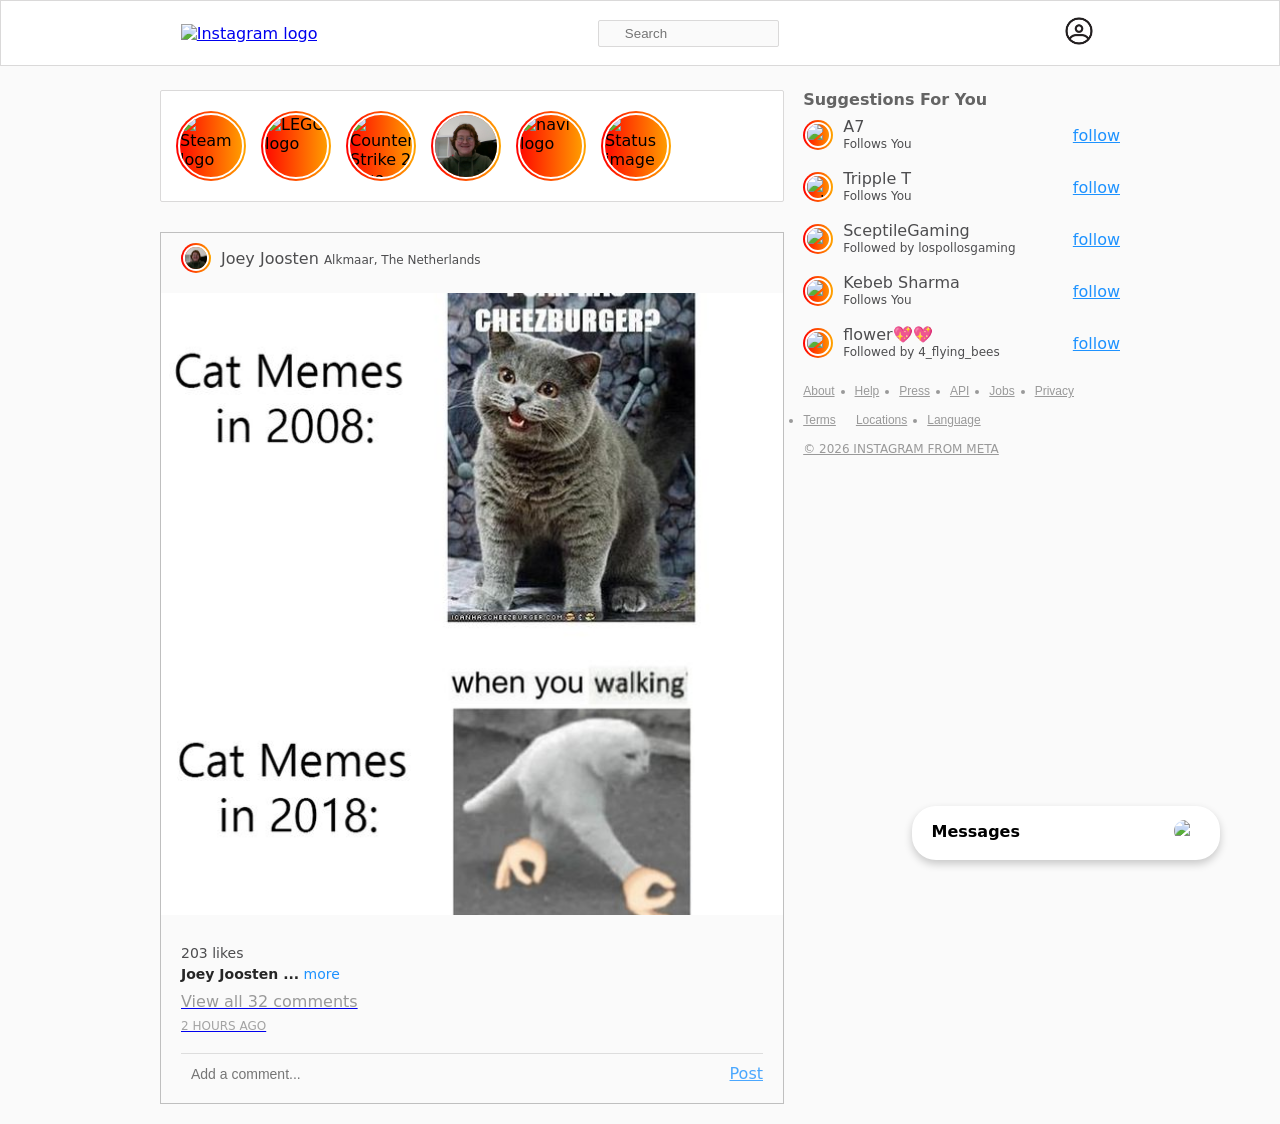
==== commit c3d17537: "messenger done moving over to js" ====
--- a/Social-Media/index.html
+++ b/Social-Media/index.html
@@ -307,6 +307,26 @@
                     </div>
                 </div>
             </div>
+
+            <div class="messenger">
+                <div class="left">
+                    <div class="messengerText">
+                        <i class="far fa-paper-plane"></i>
+                        <b>Messages</b>
+                    </div>
+                </div>
+
+                <div class="right">
+                    <div class="profilePic">
+                        <div class="profile_img">
+                            <div class="image">
+                                <img
+                                    src="/images/Screenshot 2026-10-05 112156.png"
+                                    alt="another sceptile bites the dust"
+                                />
+
+                </div>
+            </div>
         </main>
     </body>
 </html>
--- a/Social-Media/style.css
+++ b/Social-Media/style.css
@@ -378,3 +378,37 @@
 .FooterList li a {
     color: #999999;
 }
+
+.messenger {
+  display: flex;
+  position: fixed;
+  right: 6rem;
+  bottom: 40px;
+  background-color:rgba(255, 255, 255);
+  border: 2px;
+  border-radius: 24px;
+  box-shadow: 0 4px 8px 0 rgba(0, 0, 0, 0.2);
+  padding: 10px;
+  cursor: pointer;
+}
+
+.messenger:hover{
+      box-shadow: 0 6px 12px 0 rgba(0, 0, 0, 0.2);
+      background-color: rgba(242, 242, 242);
+}
+
+.messenger .left {
+    float: left;
+    margin-top: 6px;
+    display: flex;
+    text-align: center;
+    padding-right: 150px;
+}
+
+.messengerText b{
+    padding-left: 10px;
+}
+
+.messenger .right .profilePic .profile_img {
+    background: none;
+}
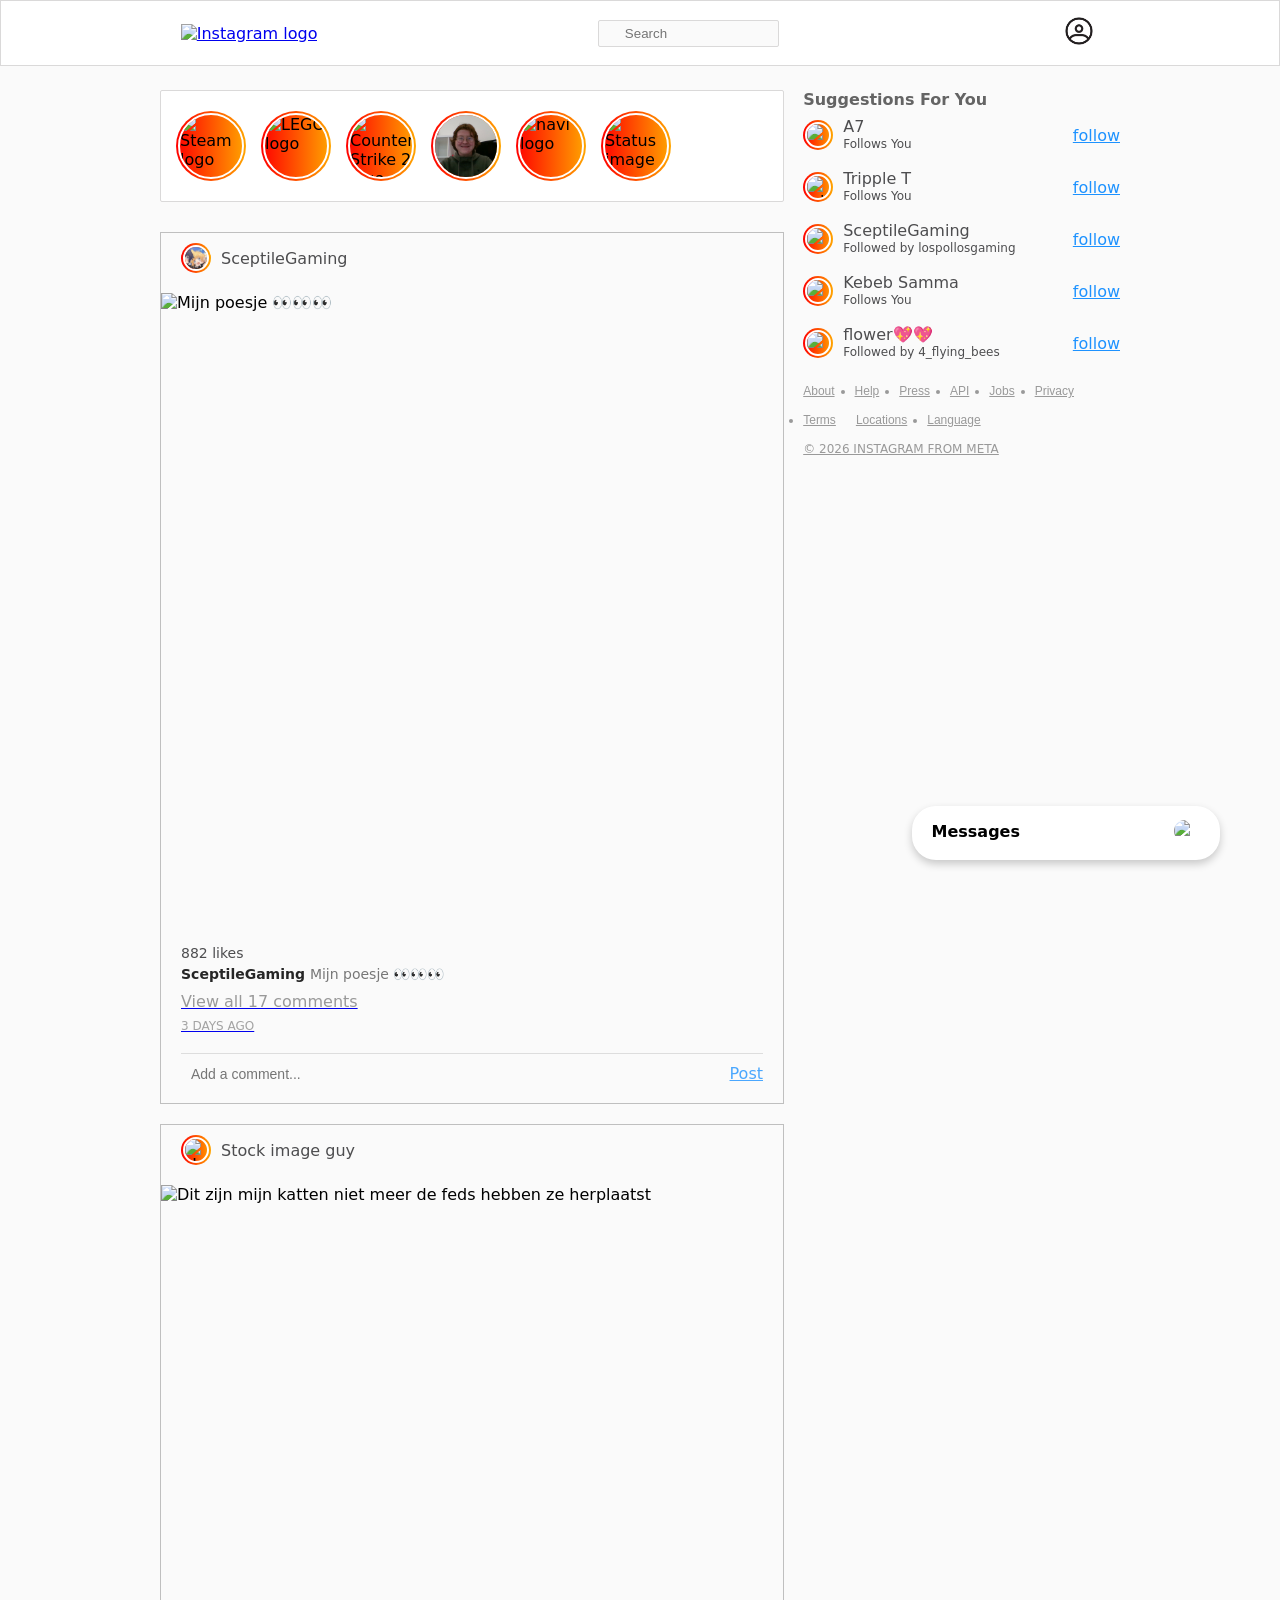
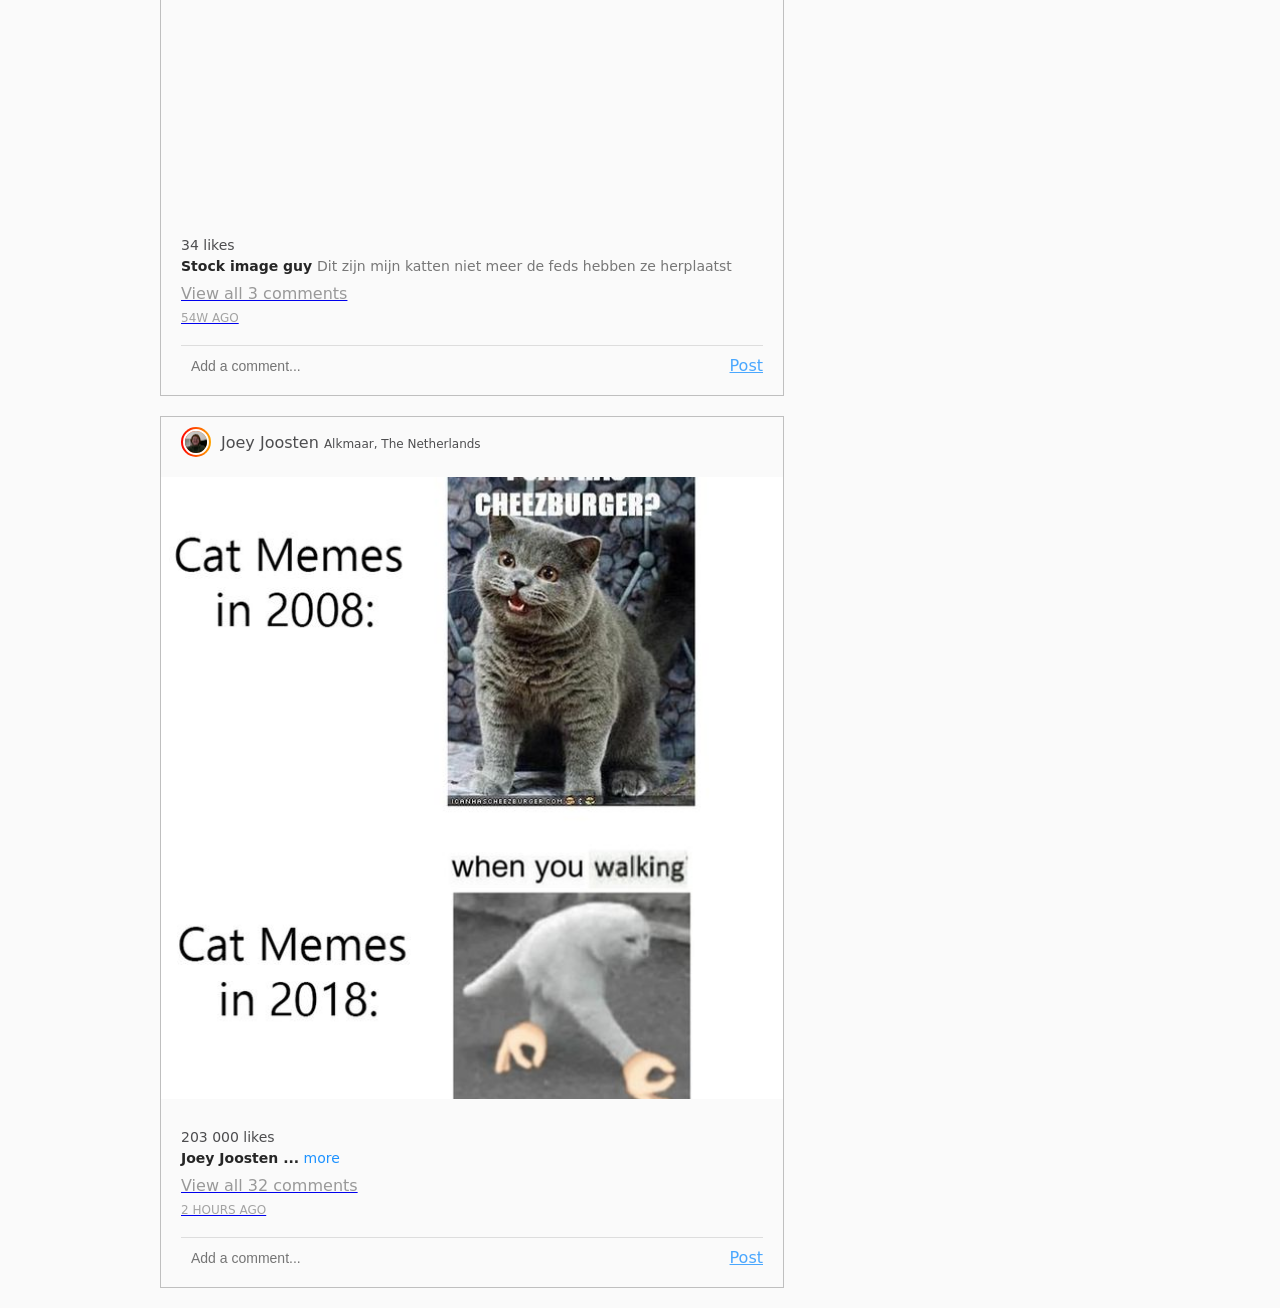
==== commit d7d46671: "javascript klaar voor extra posts genereren" ====
--- a/Social-Media/index.html
+++ b/Social-Media/index.html
@@ -100,6 +100,8 @@
                         </div>
                     </div>
 
+                    <div id="articleListID"></div>
+
                     <div class="card">
                         <div class="top">
                             <div class="userDetails">
@@ -147,7 +149,7 @@
                                 </div>
                             </div>
 
-                            <p class="likes">203 likes</p>
+                            <p class="likes">203 000 likes</p>
                             <p class="message">
                                 <b>Joey Joosten ...</b>
                                 <span>more</span>
@@ -258,7 +260,7 @@
                                     </div>
                                 </div>
                                 <h3>
-                                    Kebeb Sharma<br />
+                                    Kebeb Samma<br />
                                     <span>Follows You</span>
                                 </h3>
                             </div>
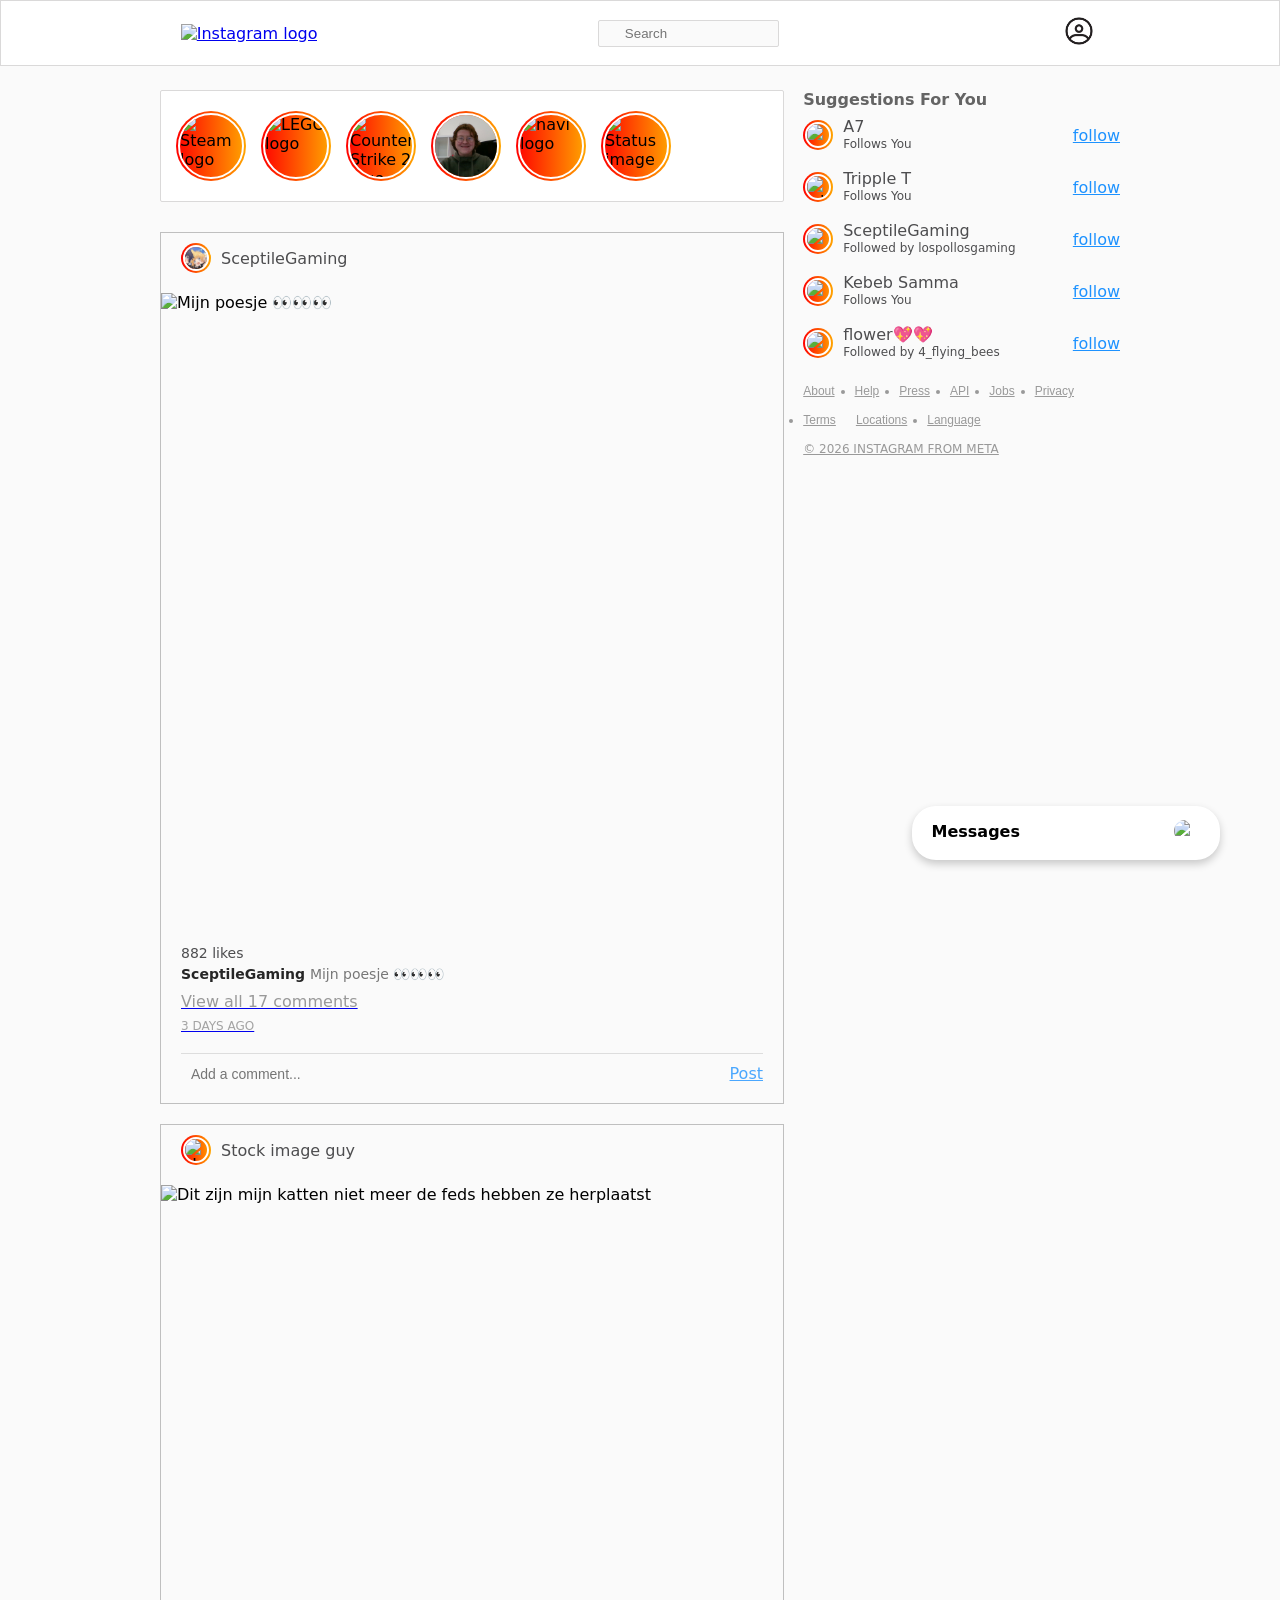
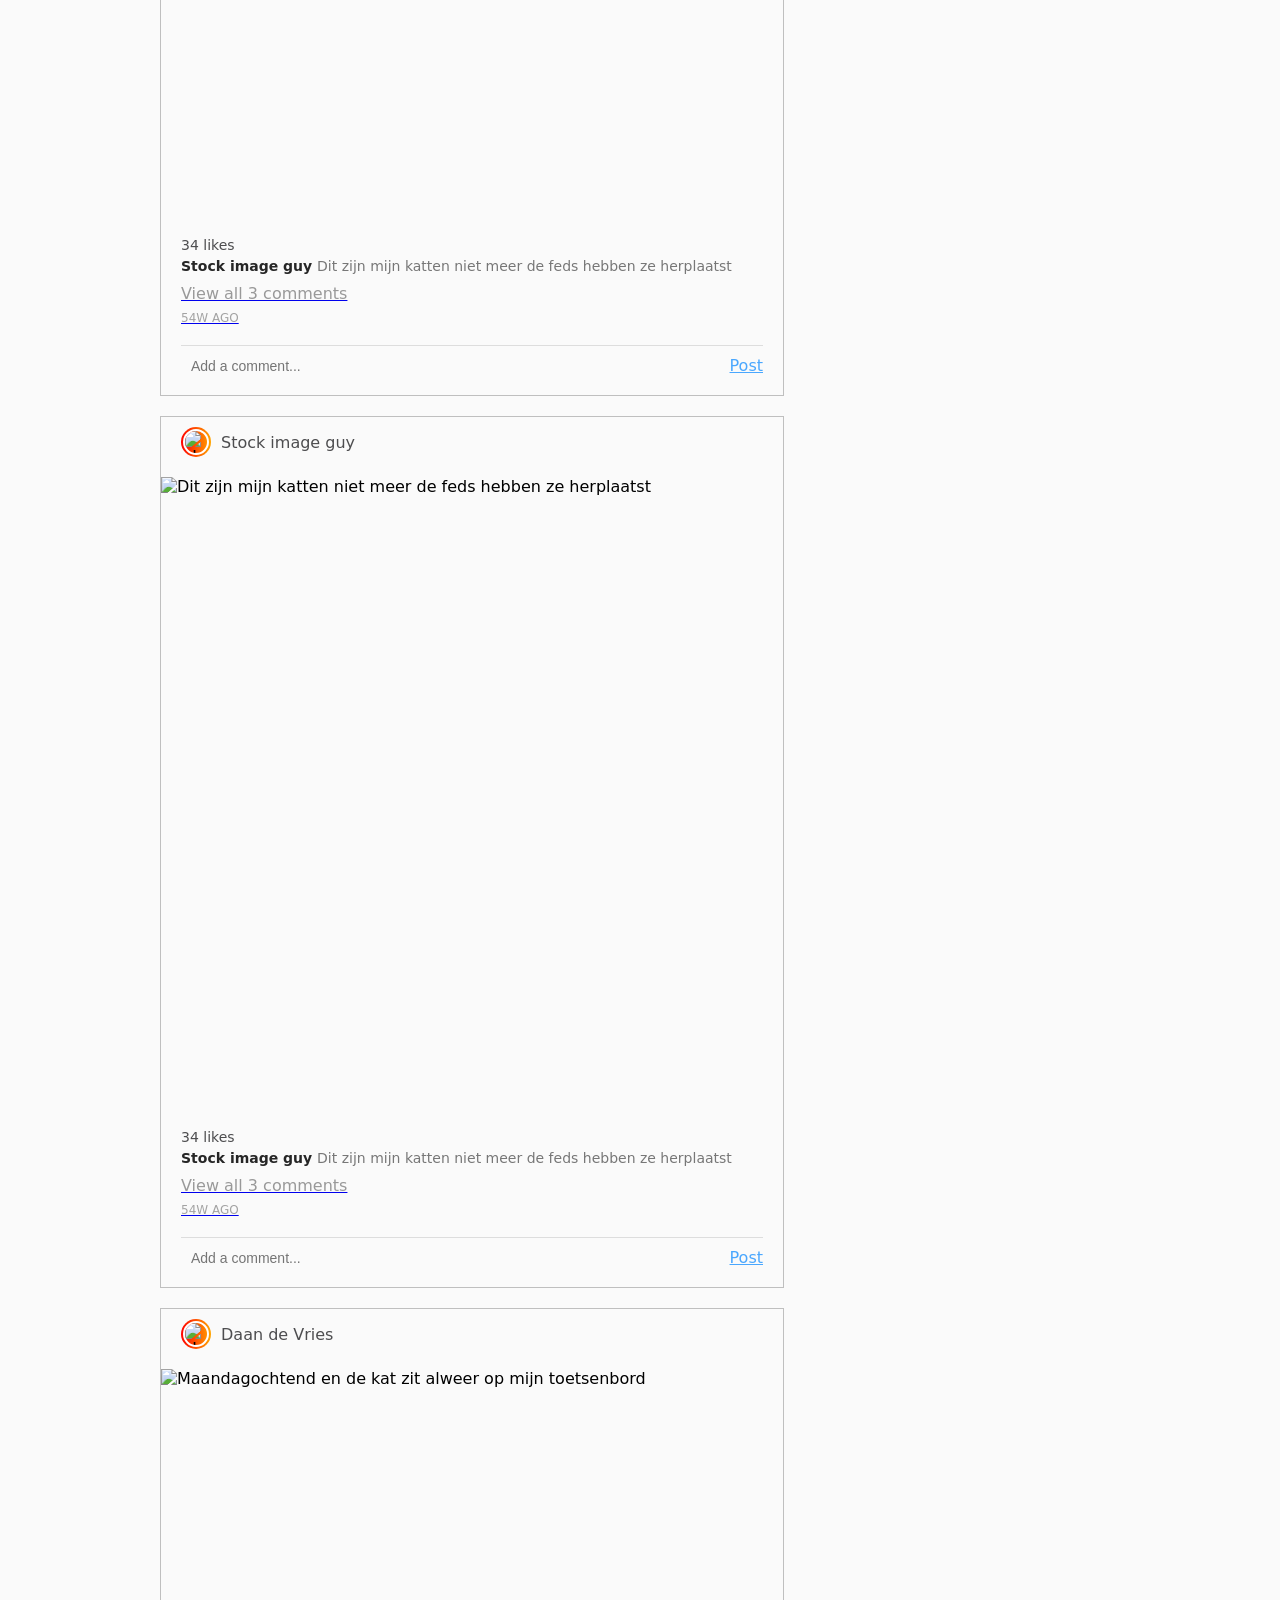
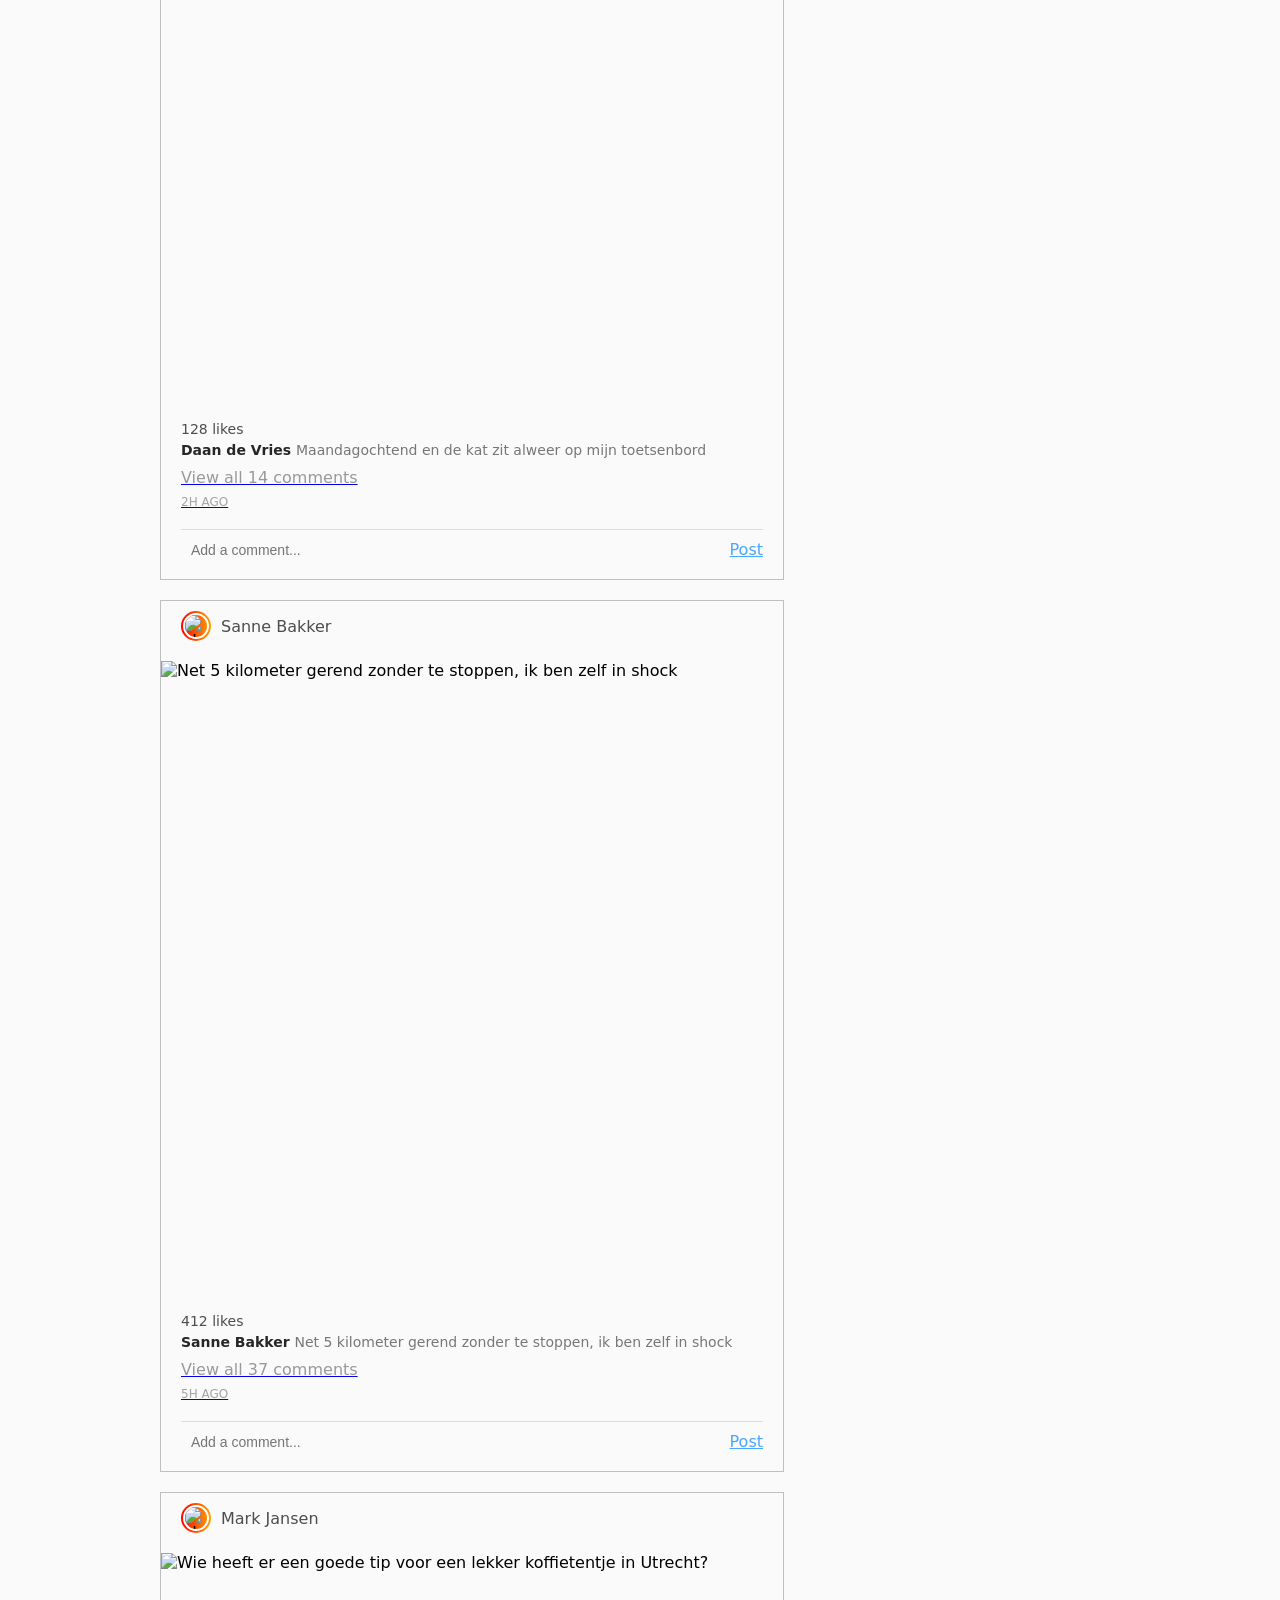
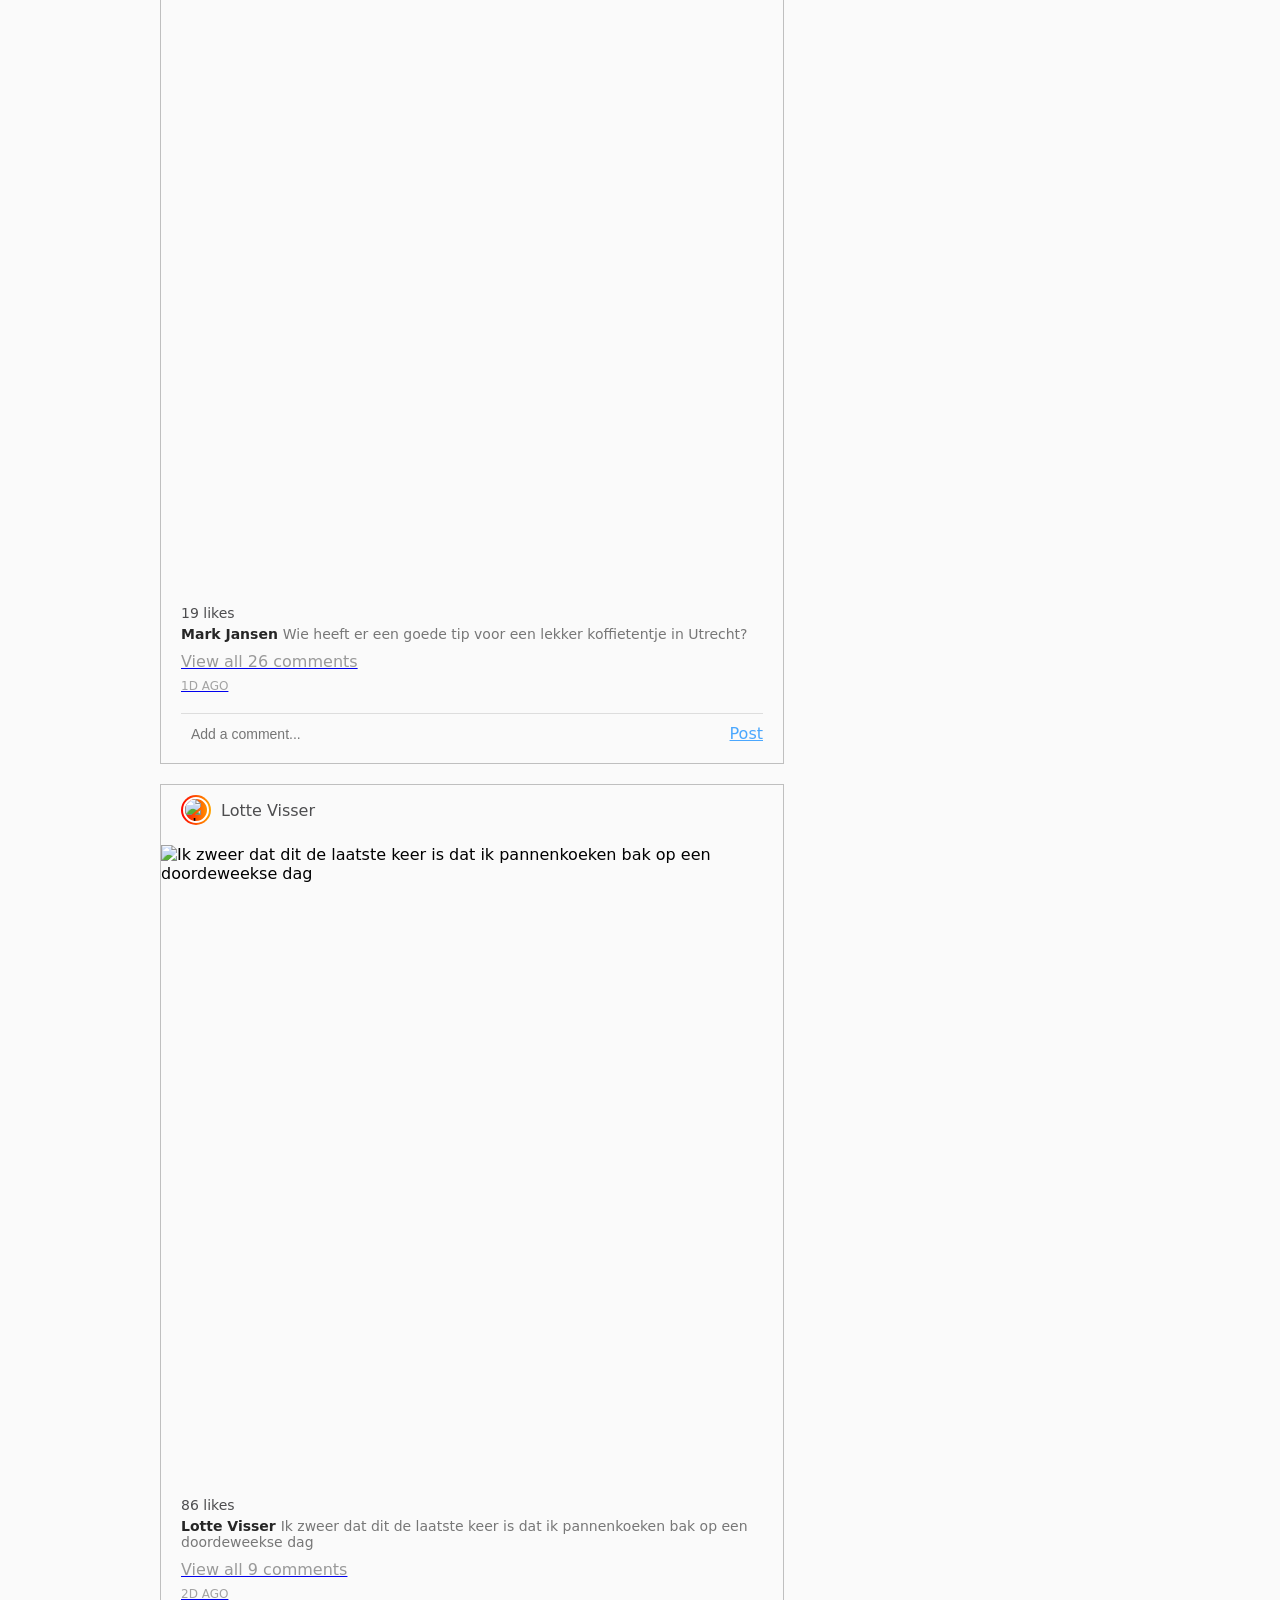
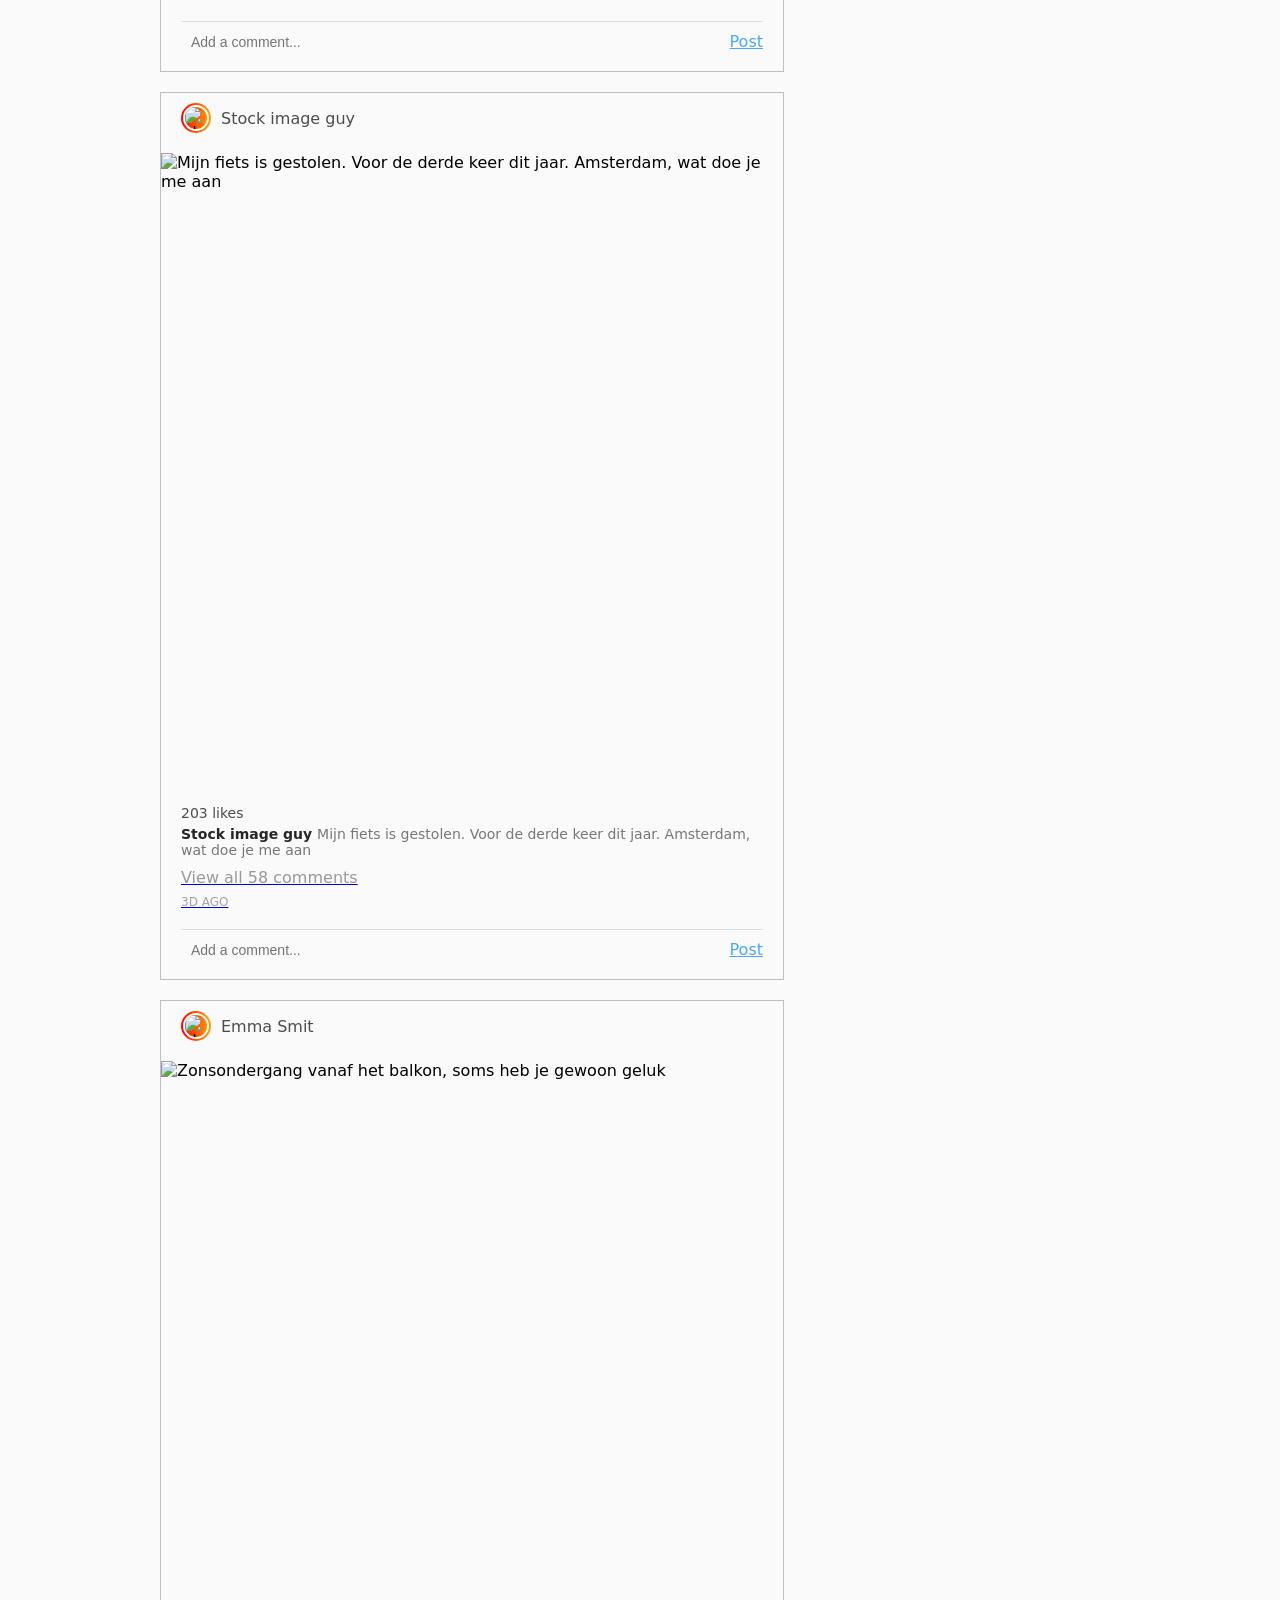
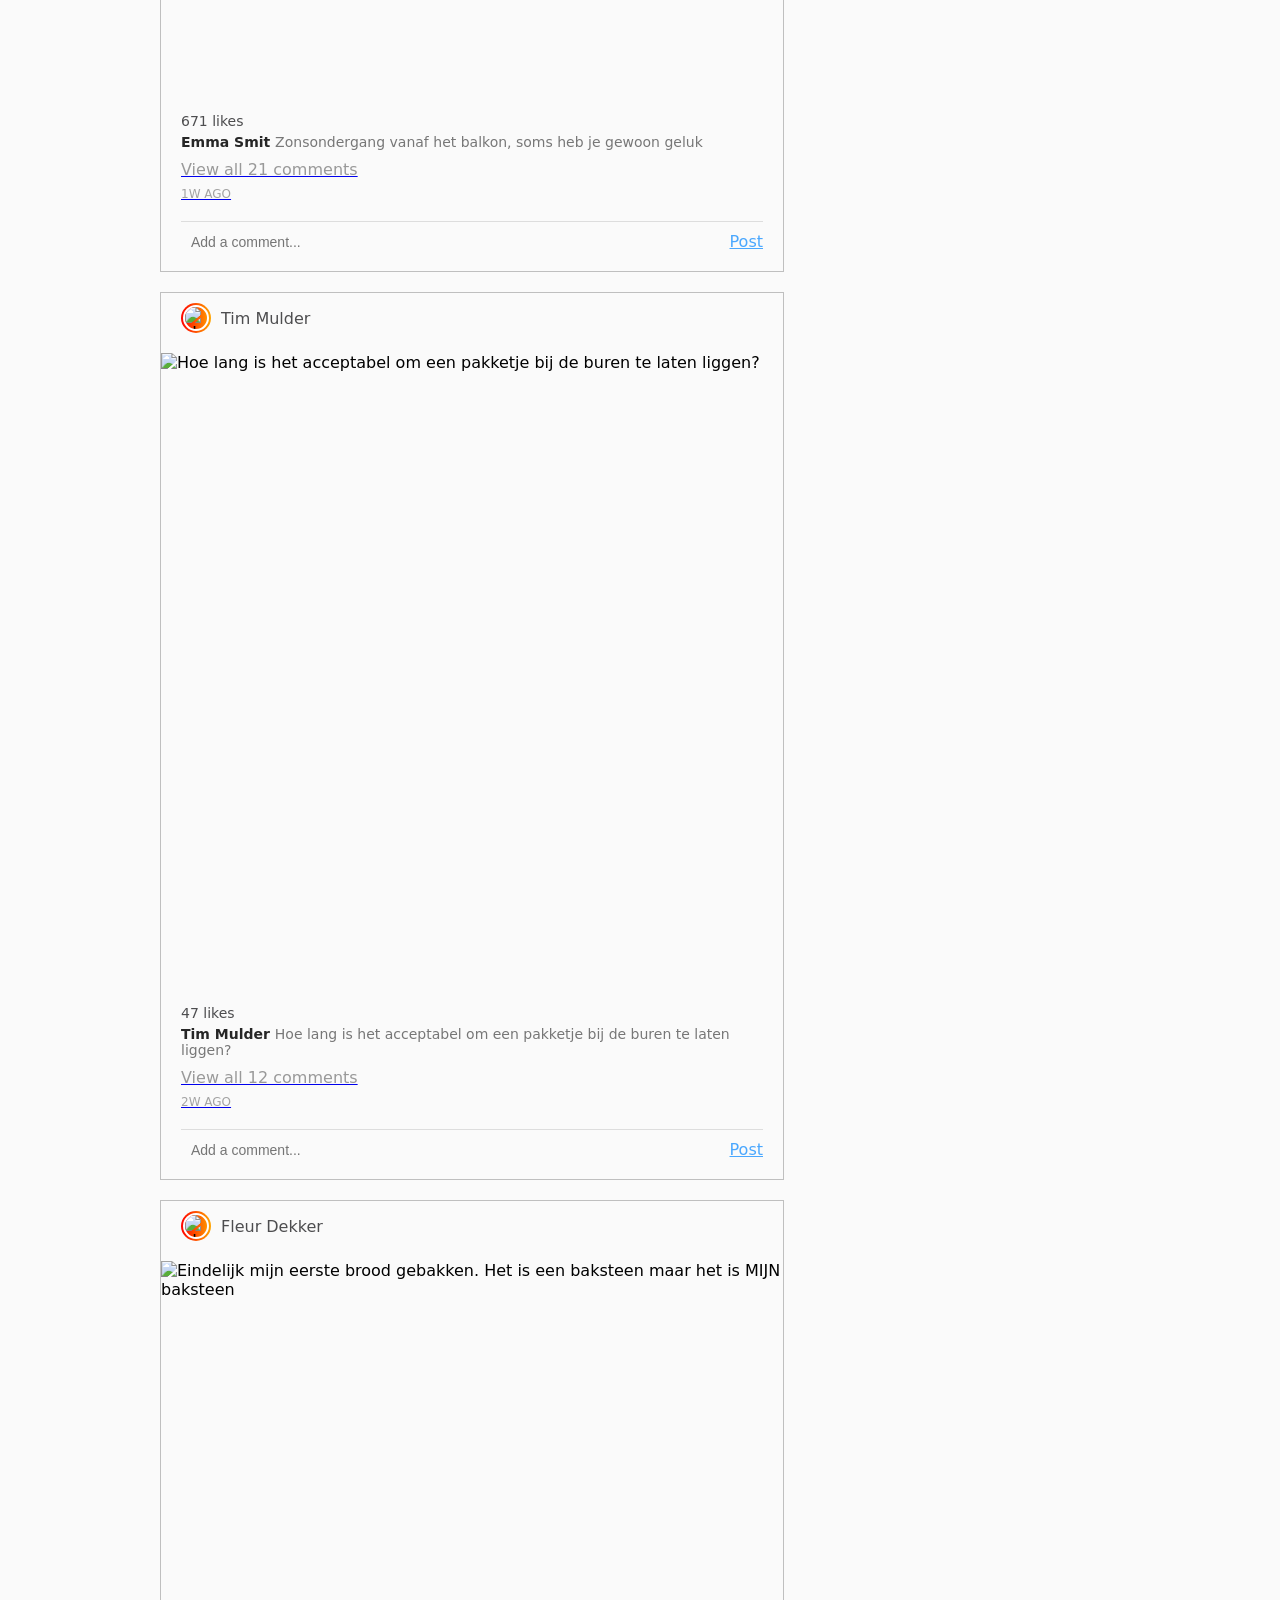
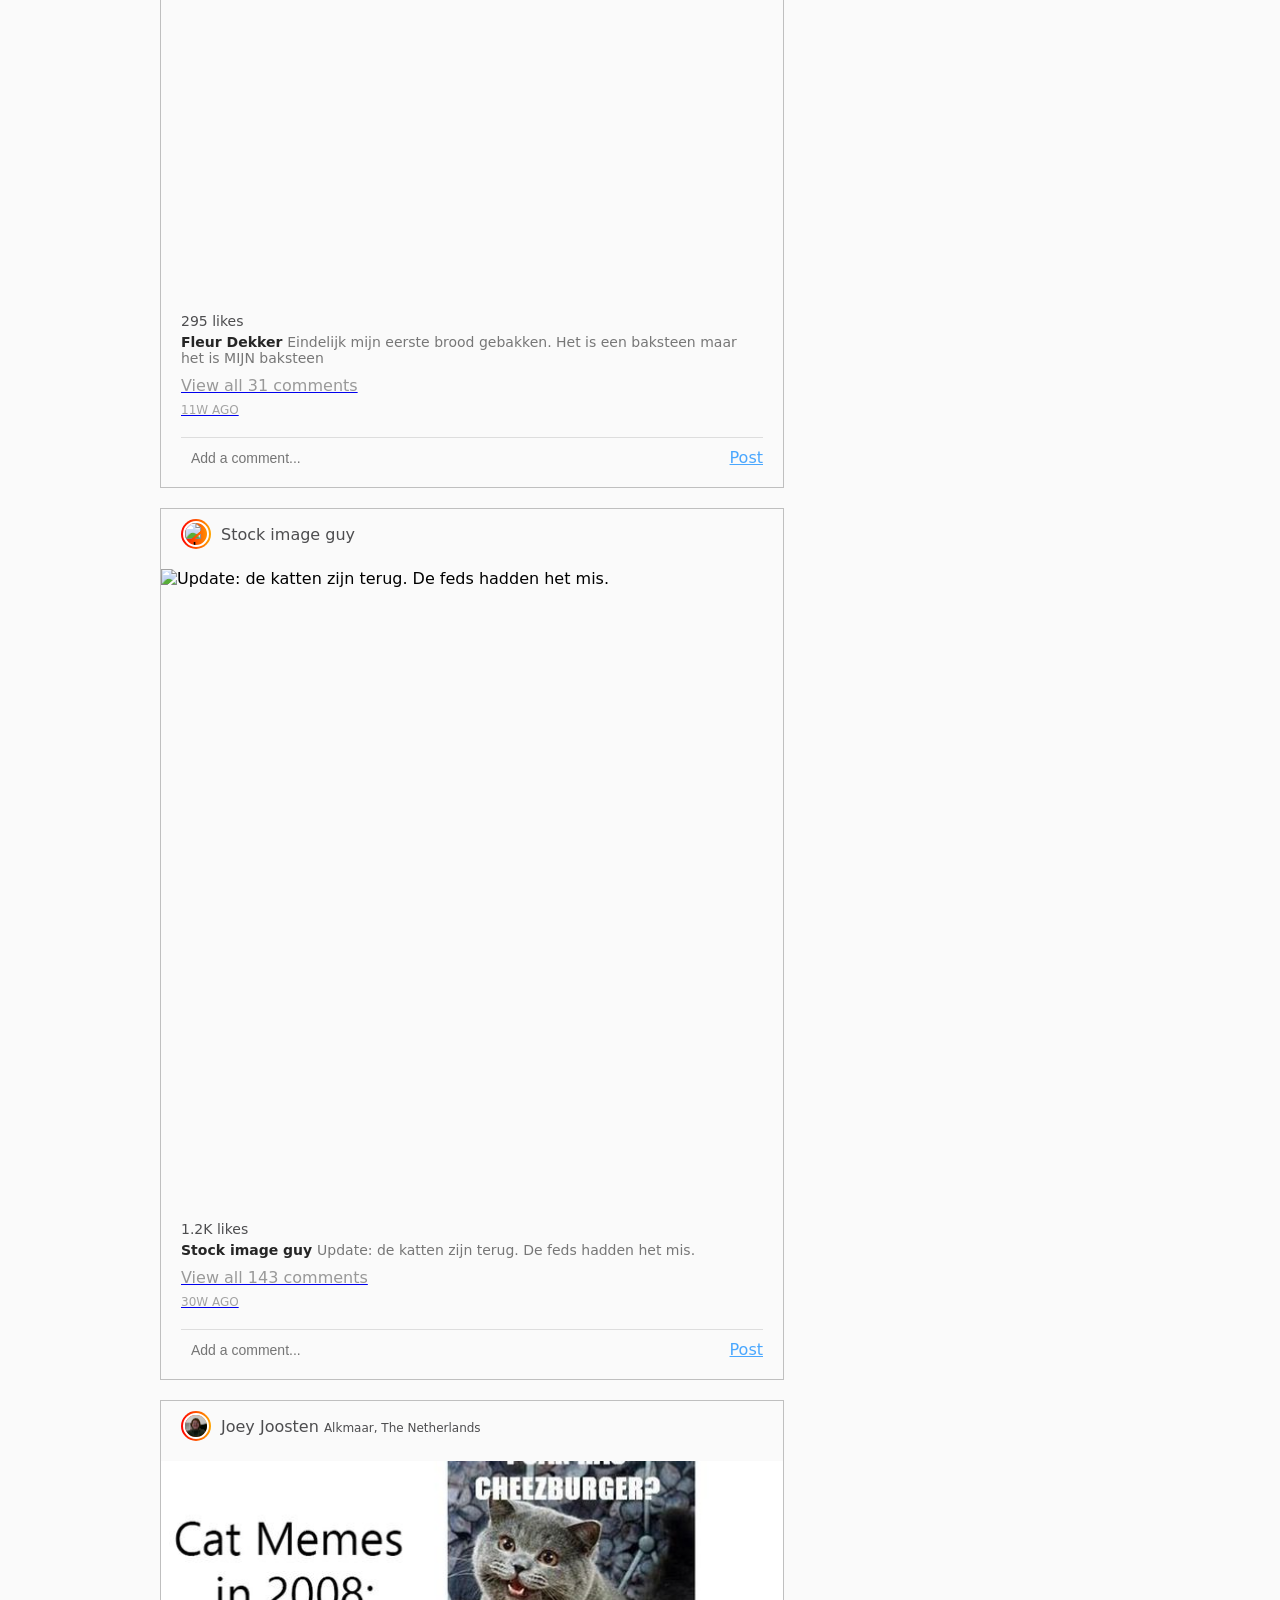
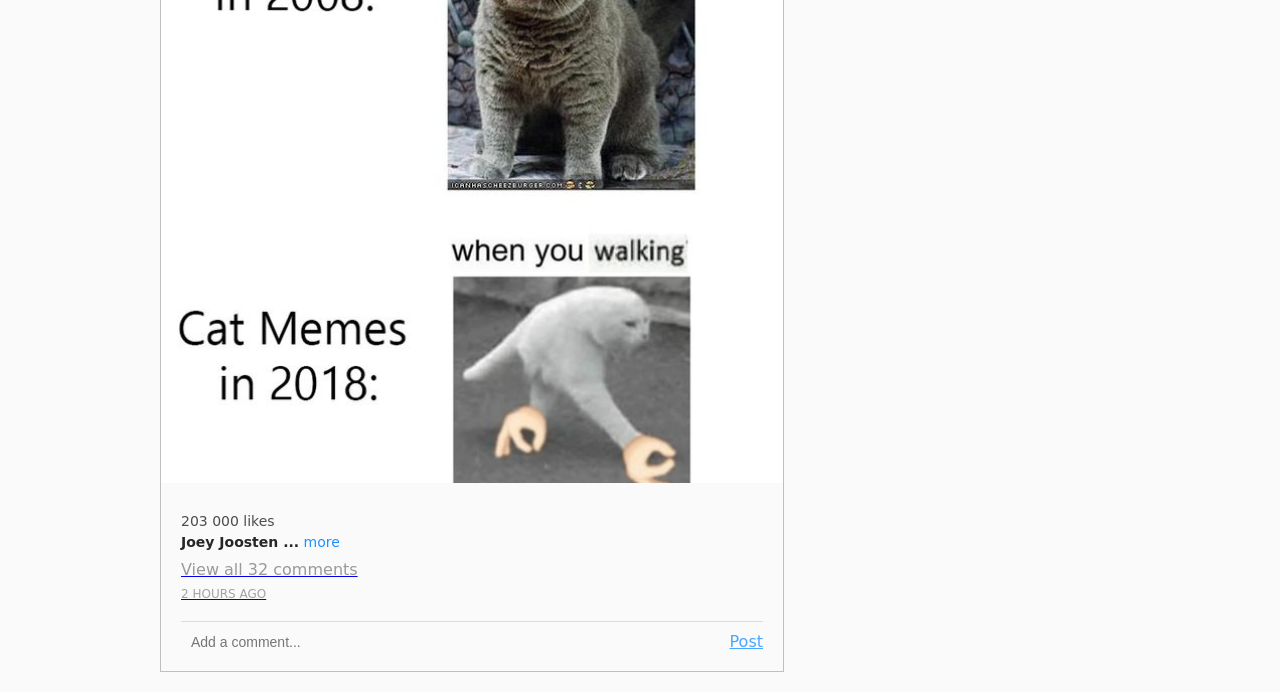
==== commit 32e5029a: "async klaar en werkend" ====
--- a/Social-Media/index.html
+++ b/Social-Media/index.html
@@ -6,7 +6,7 @@
             src="https://kit.fontawesome.com/ca59deac32.js"
             crossorigin="anonymous"
         ></script>
-        <script src="main.js" defer></script>
+        <script src="main.js" type="module"></script>
         <meta charset="UTF-8" />
         <meta name="viewport" content="width=device-width, initial-scale=1.0" />
         <title>Instagram</title>
